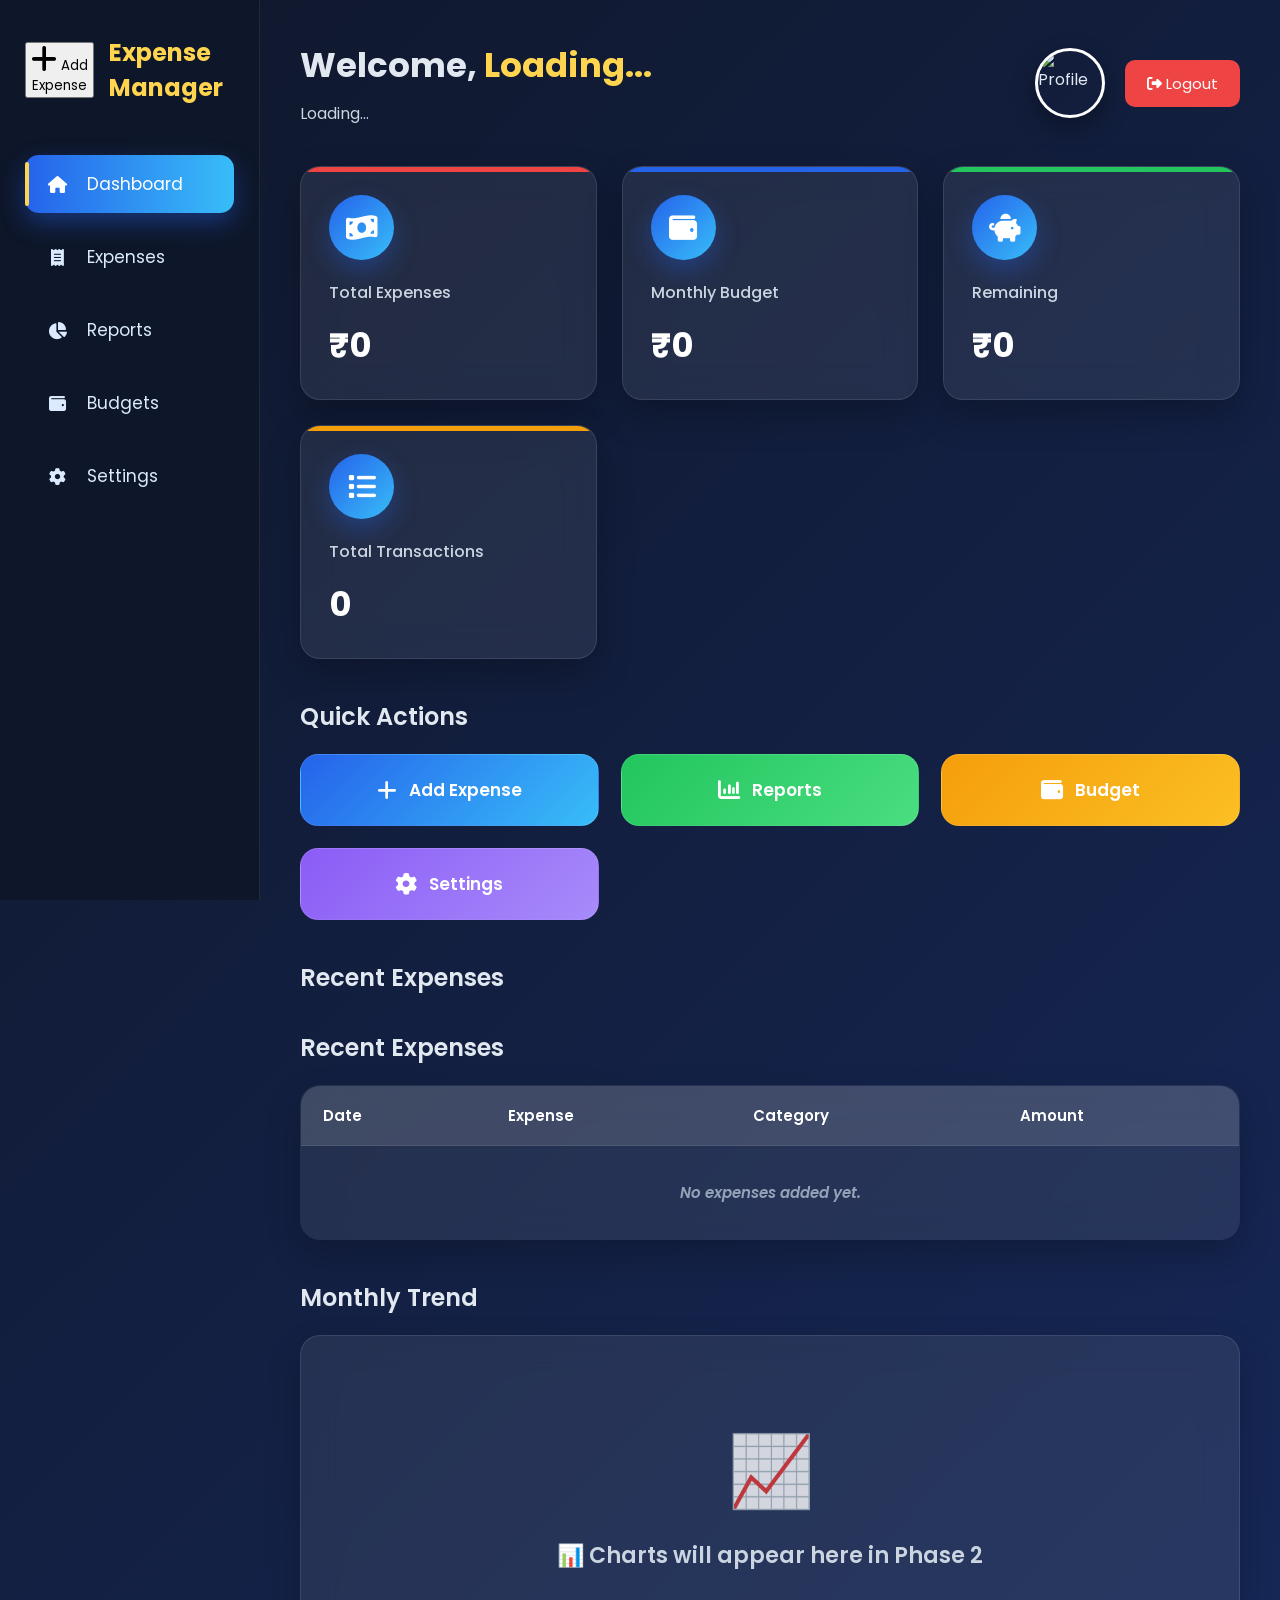
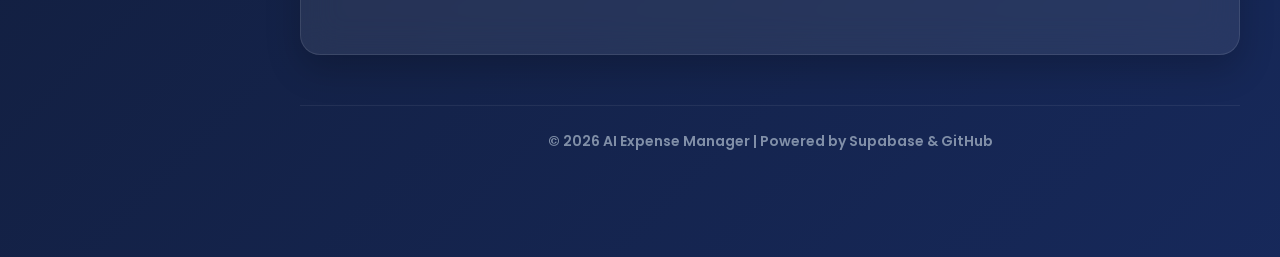
==== dashboard.html @ fc568c73 "Update dashboard.html" ====
<!DOCTYPE html>
<html lang="en">

<head>

    <meta charset="UTF-8">
    <meta name="viewport" content="width=device-width, initial-scale=1.0">

    <title>AI Expense Manager - Dashboard</title>

    <link rel="stylesheet" href="css/dashboard.css">

    <!-- Font Awesome -->
    <link rel="stylesheet"
          href="https://cdnjs.cloudflare.com/ajax/libs/font-awesome/6.6.0/css/all.min.css">

    <!-- Google Font -->
    <link href="https://fonts.googleapis.com/css2?family=Poppins:wght@300;400;500;600;700&display=swap"
          rel="stylesheet">

    <!-- Supabase -->
    <script src="https://cdn.jsdelivr.net/npm/@supabase/supabase-js@2"></script>

</head>

<body>

<!-- =========================
     Sidebar
========================= -->

<div class="sidebar">

    <div class="logo">

        <button onclick="location.href='add-expense.html'">

    <i class="fa-solid fa-plus"></i>

    Add Expense

</button>

        <span>Expense Manager</span>

    </div>

    <ul>

        <li class="active">
            <i class="fa-solid fa-house"></i>
            Dashboard
        </li>

        <li>
            <i class="fa-solid fa-receipt"></i>
            Expenses
        </li>

        <li>
            <i class="fa-solid fa-chart-pie"></i>
            Reports
        </li>

        <li>
            <i class="fa-solid fa-wallet"></i>
            Budgets
        </li>

        <li>
            <i class="fa-solid fa-gear"></i>
            Settings
        </li>

    </ul>

</div>

<!-- =========================
     Main Content
========================= -->

<div class="main">

    <!-- Header -->

    <div class="header">

        <div>

            <h1>

                Welcome,

                <span id="username">

                    Loading...

                </span>

            </h1>

            <p id="email">

                Loading...

            </p>

        </div>

        <div class="profile">

            <img
                id="avatar"
                src="https://via.placeholder.com/70"
                alt="Profile">

            <button id="logout">

                <i class="fa-solid fa-right-from-bracket"></i>

                Logout

            </button>

        </div>

    </div>

    <!-- Dashboard Cards -->

    <div class="cards">

        <div class="card">

            <i class="fa-solid fa-money-bill-wave"></i>

            <h3>Total Expenses</h3>

            <h2 id="totalExpense">

                ₹0

            </h2>

        </div>

        <div class="card">

            <i class="fa-solid fa-wallet"></i>

            <h3>Monthly Budget</h3>

            <h2 id="budget">

                ₹0

            </h2>

        </div>

        <div class="card">

            <i class="fa-solid fa-piggy-bank"></i>

            <h3>Remaining</h3>

            <h2 id="remaining">

                ₹0

            </h2>

        </div>

        <div class="card">

            <i class="fa-solid fa-list"></i>

            <h3>Total Transactions</h3>

            <h2 id="transactions">

                0

            </h2>

        </div>

    </div>

    <!-- Quick Actions -->

    <div class="section">

        <h2>

            Quick Actions

        </h2>

        <div class="quick-actions">

            <button>

                <i class="fa-solid fa-plus"></i>

                Add Expense

            </button>

            <button>

                <i class="fa-solid fa-chart-column"></i>

                Reports

            </button>

            <button>

                <i class="fa-solid fa-wallet"></i>

                Budget

            </button>

            <button>

                <i class="fa-solid fa-gear"></i>

                Settings

            </button>

        </div>

    </div>

    <!-- Recent Expenses -->

    <div class="section">

        <h2>

            Recent Expenses

        <!-- Recent Expenses -->

<div class="section">

    <h2>

        Recent Expenses

    </h2>

    <table>

        <thead>

            <tr>
                <th>Date</th>
                <th>Expense</th>
                <th>Category</th>
                <th>Amount</th>
            </tr>

        </thead>

        <tbody id="expenseTable">

            <tr>

                <td colspan="4">

                    No expenses added yet.

                </td>

            </tr>

        </tbody>

    </table>

</div>
    <!-- Charts -->

    <div class="section">

        <h2>

            Monthly Trend

        </h2>

        <div class="chart-placeholder">

            📊

            Charts will appear here in Phase 2

        </div>

    </div>

    <!-- Footer -->

    <footer>

        © 2026 AI Expense Manager | Powered by Supabase & GitHub

    </footer>

</div>

<!-- Scripts -->

<script src="js/supabase.js"></script>

<script src="js/dashboard.js"></script>

</body>

</html>
---- css/dashboard.css ----
/* ==========================================================
   AI Expense Manager
   Dashboard CSS - Part 1
   Foundation / Layout / Sidebar / Header
========================================================== */

*{
    margin:0;
    padding:0;
    box-sizing:border-box;
}

:root{

    --primary:#2563eb;
    --primary-dark:#1d4ed8;
    --secondary:#38bdf8;

    --success:#22c55e;
    --danger:#ef4444;
    --warning:#f59e0b;

    --dark:#0f172a;
    --dark2:#1e293b;
    --dark3:#334155;

    --glass:rgba(255,255,255,.08);

    --white:#ffffff;
    --text:#e2e8f0;

    --border:rgba(255,255,255,.08);

}

html{

    scroll-behavior:smooth;

}

body{

    font-family:'Poppins',sans-serif;

    background:linear-gradient(
        135deg,
        #0f172a,
        #1e3a8a,
        #2563eb
    );

    background-size:400% 400%;

    animation:bgAnimation 15s ease infinite;

    color:var(--text);

    min-height:100vh;

}

@keyframes bgAnimation{

0%{

background-position:0% 50%;

}

50%{

background-position:100% 50%;

}

100%{

background-position:0% 50%;

}

}

/* ===========================
Sidebar
=========================== */

.sidebar{

    position:fixed;

    left:0;

    top:0;

    width:260px;

    height:100vh;

    background:rgba(15,23,42,.92);

    backdrop-filter:blur(18px);

    border-right:1px solid var(--border);

    padding:35px 25px;

    display:flex;

    flex-direction:column;

    z-index:1000;

}

.logo{

    display:flex;

    align-items:center;

    gap:15px;

    font-size:24px;

    font-weight:700;

    color:#FFD54F;

    margin-bottom:50px;

}

.logo i{

    font-size:30px;

}

.sidebar ul{

    list-style:none;

}

.sidebar li{

    display:flex;

    align-items:center;

    gap:18px;

    padding:16px 20px;

    margin-bottom:15px;

    border-radius:14px;

    cursor:pointer;

    transition:.35s;

    font-size:17px;

    color:#dbeafe;

}

.sidebar li i{

    width:24px;

    text-align:center;

}

.sidebar li:hover{

    background:rgba(255,255,255,.12);

    transform:translateX(6px);

}

.sidebar li.active{

    background:linear-gradient(
        90deg,
        var(--primary),
        var(--secondary)
    );

    color:white;

    box-shadow:0 10px 25px rgba(37,99,235,.4);

}

/* ===========================
Main Area
=========================== */

.main{

    margin-left:260px;

    padding:40px;

    min-height:100vh;

}

/* ===========================
Header
=========================== */

.header{

    display:flex;

    justify-content:space-between;

    align-items:center;

    margin-bottom:40px;

    flex-wrap:wrap;

}

.header h1{

    font-size:34px;

    font-weight:700;

    margin-bottom:10px;

}

.header h1 span{

    color:#FFD54F;

}

.header p{

    color:#cbd5e1;

    font-size:16px;

}

.profile{

    display:flex;

    align-items:center;

    gap:20px;

}

.profile img{

    width:70px;

    height:70px;

    border-radius:50%;

    object-fit:cover;

    border:3px solid white;

    box-shadow:0 10px 25px rgba(0,0,0,.35);

}

#logout{

    border:none;

    background:#ef4444;

    color:white;

    padding:12px 22px;

    border-radius:10px;

    cursor:pointer;

    font-size:15px;

    transition:.3s;

}

#logout:hover{

    background:#dc2626;

    transform:translateY(-2px);

}

/* ===========================
Section Titles
=========================== */

.section{

    margin-top:35px;

}

.section h2{

    margin-bottom:20px;

    font-size:24px;

    font-weight:600;

}

/* ===========================
Glass Panel
=========================== */

.glass{

    background:var(--glass);

    backdrop-filter:blur(18px);

    border:1px solid var(--border);

    border-radius:20px;

}

/* ===========================
Scrollbar
=========================== */

::-webkit-scrollbar{

    width:8px;

}

::-webkit-scrollbar-thumb{

    background:#64748b;

    border-radius:20px;

}

::-webkit-scrollbar-track{

    background:#0f172a;

}

/* ==========================================================
   AI Expense Manager
   Dashboard CSS - Part 2
   Dashboard Cards / Quick Actions
========================================================== */

/* ===========================
Dashboard Cards
=========================== */

.cards{

    display:grid;

    grid-template-columns:repeat(auto-fit,minmax(240px,1fr));

    gap:25px;

    margin-bottom:40px;

}

.card{

    position:relative;

    overflow:hidden;

    background:rgba(255,255,255,.08);

    backdrop-filter:blur(18px);

    border:1px solid rgba(255,255,255,.10);

    border-radius:20px;

    padding:28px;

    transition:.35s;

    cursor:pointer;

    box-shadow:0 15px 35px rgba(0,0,0,.25);

}

.card:hover{

    transform:translateY(-8px);

    box-shadow:0 20px 40px rgba(37,99,235,.35);

}

.card::before{

    content:"";

    position:absolute;

    top:0;

    left:0;

    width:100%;

    height:5px;

    background:linear-gradient(
        90deg,
        #2563eb,
        #38bdf8
    );

}

.card i{

    width:65px;

    height:65px;

    border-radius:50%;

    display:flex;

    justify-content:center;

    align-items:center;

    font-size:28px;

    margin-bottom:20px;

    color:white;

    background:linear-gradient(
        135deg,
        #2563eb,
        #38bdf8
    );

    box-shadow:0 10px 25px rgba(37,99,235,.35);

}

.card h3{

    font-size:16px;

    font-weight:500;

    color:#cbd5e1;

    margin-bottom:15px;

}

.card h2{

    font-size:34px;

    font-weight:700;

    color:white;

}

.card small{

    display:block;

    margin-top:10px;

    color:#94a3b8;

}

/* ===========================
Colored Top Borders
=========================== */

.card:nth-child(1)::before{

    background:#ef4444;

}

.card:nth-child(2)::before{

    background:#2563eb;

}

.card:nth-child(3)::before{

    background:#22c55e;

}

.card:nth-child(4)::before{

    background:#f59e0b;

}

/* ===========================
Quick Actions
=========================== */

.quick-actions{

    display:grid;

    grid-template-columns:repeat(auto-fit,minmax(220px,1fr));

    gap:22px;

}

.quick-actions button{

    border:none;

    outline:none;

    padding:22px;

    border-radius:18px;

    font-size:17px;

    font-weight:600;

    color:white;

    cursor:pointer;

    transition:.35s;

    background:rgba(255,255,255,.08);

    backdrop-filter:blur(16px);

    border:1px solid rgba(255,255,255,.10);

    display:flex;

    justify-content:center;

    align-items:center;

    gap:12px;

}

.quick-actions button:hover{

    transform:translateY(-6px);

    background:#2563eb;

    box-shadow:0 18px 35px rgba(37,99,235,.35);

}

.quick-actions button i{

    font-size:22px;

}

/* ===========================
Action Button Colors
=========================== */

.quick-actions button:nth-child(1){

    background:linear-gradient(
        135deg,
        #2563eb,
        #38bdf8
    );

}

.quick-actions button:nth-child(2){

    background:linear-gradient(
        135deg,
        #22c55e,
        #4ade80
    );

}

.quick-actions button:nth-child(3){

    background:linear-gradient(
        135deg,
        #f59e0b,
        #fbbf24
    );

}

.quick-actions button:nth-child(4){

    background:linear-gradient(
        135deg,
        #8b5cf6,
        #a78bfa
    );

}

.quick-actions button:nth-child(1):hover{

    background:linear-gradient(
        135deg,
        #1d4ed8,
        #2563eb
    );

}

.quick-actions button:nth-child(2):hover{

    background:linear-gradient(
        135deg,
        #16a34a,
        #22c55e
    );

}

.quick-actions button:nth-child(3):hover{

    background:linear-gradient(
        135deg,
        #d97706,
        #f59e0b
    );

}

.quick-actions button:nth-child(4):hover{

    background:linear-gradient(
        135deg,
        #7c3aed,
        #8b5cf6
    );

}

/* ===========================
Card Animation
=========================== */

@keyframes fadeUp{

    from{

        opacity:0;

        transform:translateY(30px);

    }

    to{

        opacity:1;

        transform:translateY(0);

    }

}

.card{

    animation:fadeUp .7s ease;

}

.quick-actions{

    animation:fadeUp .9s ease;

}

/* ==========================================================
   AI Expense Manager
   Dashboard CSS - Part 3
   Recent Expenses Table / Chart Area / Footer
========================================================== */

/* ===========================
Recent Expenses Section
=========================== */

table{

    width:100%;

    border-collapse:collapse;

    background:rgba(255,255,255,.08);

    backdrop-filter:blur(18px);

    border-radius:20px;

    overflow:hidden;

    border:1px solid rgba(255,255,255,.10);

    box-shadow:0 15px 35px rgba(0,0,0,.20);

}

thead{

    background:rgba(255,255,255,.12);

}

thead th{

    text-align:left;

    padding:18px 22px;

    font-size:15px;

    font-weight:600;

    color:#ffffff;

}

tbody td{

    padding:18px 22px;

    border-top:1px solid rgba(255,255,255,.08);

    color:#e2e8f0;

    font-size:15px;

}

tbody tr{

    transition:.3s;

}

tbody tr:hover{

    background:rgba(255,255,255,.06);

}

tbody td[colspan]{

    text-align:center;

    color:#94a3b8;

    padding:35px;

    font-style:italic;

}

/* ===========================
Status Badges
=========================== */

.badge{

    display:inline-block;

    padding:6px 12px;

    border-radius:20px;

    font-size:12px;

    font-weight:600;

}

.badge-food{

    background:rgba(34,197,94,.20);

    color:#4ade80;

}

.badge-travel{

    background:rgba(59,130,246,.20);

    color:#60a5fa;

}

.badge-shopping{

    background:rgba(245,158,11,.20);

    color:#fbbf24;

}

.badge-bills{

    background:rgba(239,68,68,.20);

    color:#f87171;

}

/* ===========================
Chart Placeholder
=========================== */

.chart-placeholder{

    min-height:320px;

    background:rgba(255,255,255,.08);

    backdrop-filter:blur(18px);

    border:1px solid rgba(255,255,255,.10);

    border-radius:20px;

    display:flex;

    flex-direction:column;

    justify-content:center;

    align-items:center;

    gap:15px;

    font-size:22px;

    color:#cbd5e1;

    box-shadow:0 15px 35px rgba(0,0,0,.20);

    transition:.35s;

}

.chart-placeholder:hover{

    transform:translateY(-4px);

}

.chart-placeholder::before{

    content:"📈";

    font-size:70px;

    opacity:.8;

}

/* ===========================
Future Chart Container
=========================== */

.chart-container{

    width:100%;

    min-height:350px;

    background:rgba(255,255,255,.08);

    border-radius:20px;

    padding:25px;

    border:1px solid rgba(255,255,255,.10);

}

/* ===========================
Section Card Wrapper
=========================== */

.section-card{

    background:rgba(255,255,255,.08);

    backdrop-filter:blur(18px);

    border:1px solid rgba(255,255,255,.10);

    border-radius:20px;

    padding:25px;

    margin-top:20px;

}

/* ===========================
Expense Summary Bar
=========================== */

.summary-bar{

    display:flex;

    gap:20px;

    flex-wrap:wrap;

    margin-top:20px;

}

.summary-item{

    flex:1;

    min-width:220px;

    background:rgba(255,255,255,.08);

    border-radius:18px;

    padding:20px;

    border:1px solid rgba(255,255,255,.10);

}

.summary-item h4{

    color:#cbd5e1;

    margin-bottom:10px;

    font-weight:500;

}

.summary-item h3{

    font-size:28px;

    color:#ffffff;

}

/* ===========================
Footer
=========================== */

footer{

    margin-top:50px;

    padding:25px;

    text-align:center;

    color:#94a3b8;

    font-size:14px;

    border-top:1px solid rgba(255,255,255,.08);

}

/* ===========================
Fade Animation
=========================== */

@keyframes fadeIn{

    from{

        opacity:0;

    }

    to{

        opacity:1;

    }

}

.section{

    animation:fadeIn .8s ease;

}

/* ===========================
Hover Glow Effects
=========================== */

table:hover{

    box-shadow:0 20px 40px rgba(37,99,235,.15);

}

.chart-placeholder:hover{

    box-shadow:0 20px 40px rgba(37,99,235,.15);

}

/* ==========================================================
   AI Expense Manager
   Dashboard CSS - Part 4
   Responsive Design / Animations / Final Polish
========================================================== */

/* ===========================
Smooth Transitions
=========================== */

*{

    transition:background .25s,
               color .25s,
               border .25s,
               box-shadow .25s,
               transform .25s;

}

/* ===========================
Selection
=========================== */

::selection{

    background:#2563eb;

    color:#ffffff;

}

/* ===========================
Links
=========================== */

a{

    color:inherit;

    text-decoration:none;

}

/* ===========================
Buttons
=========================== */

button{

    font-family:'Poppins',sans-serif;

}

button:active{

    transform:scale(.97);

}

/* ===========================
Card Hover Glow
=========================== */

.card:hover{

    border-color:rgba(56,189,248,.45);

}

.quick-actions button:hover{

    border-color:rgba(255,255,255,.25);

}

/* ===========================
Table Hover
=========================== */

tbody tr:hover td{

    color:#ffffff;

}

/* ===========================
Sidebar Active Animation
=========================== */

.sidebar li{

    position:relative;

}

.sidebar li::before{

    content:"";

    position:absolute;

    left:0;

    top:12%;

    width:4px;

    height:76%;

    border-radius:10px;

    background:transparent;

    transition:.3s;

}

.sidebar li.active::before{

    background:#FFD54F;

}

/* ===========================
Header
=========================== */

.header{

    gap:25px;

}

/* ===========================
Profile Image Animation
=========================== */

.profile img{

    transition:.35s;

}

.profile img:hover{

    transform:rotate(5deg) scale(1.08);

}

/* ===========================
Section Spacing
=========================== */

.section{

    margin-bottom:40px;

}

/* ===========================
Responsive - Tablet
=========================== */

@media(max-width:1100px){

.main{

    margin-left:220px;

    padding:30px;

}

.sidebar{

    width:220px;

}

.logo span{

    font-size:20px;

}

.cards{

    grid-template-columns:repeat(2,1fr);

}

.quick-actions{

    grid-template-columns:repeat(2,1fr);

}

}

/* ===========================
Responsive - Mobile
=========================== */

@media(max-width:768px){

.sidebar{

    position:relative;

    width:100%;

    height:auto;

    border-right:none;

    border-bottom:1px solid rgba(255,255,255,.10);

    padding:20px;

}

.sidebar ul{

    display:flex;

    flex-wrap:wrap;

    gap:10px;

}

.sidebar li{

    margin-bottom:0;

    flex:1;

    justify-content:center;

    min-width:120px;

}

.main{

    margin-left:0;

    padding:20px;

}

.header{

    flex-direction:column;

    align-items:flex-start;

}

.profile{

    width:100%;

    justify-content:space-between;

}

.cards{

    grid-template-columns:1fr;

}

.quick-actions{

    grid-template-columns:1fr;

}

table{

    display:block;

    overflow-x:auto;

    white-space:nowrap;

}

.chart-placeholder{

    min-height:220px;

}

}

/* ===========================
Responsive - Small Mobile
=========================== */

@media(max-width:480px){

.header h1{

    font-size:26px;

}

.logo{

    font-size:20px;

}

.logo span{

    font-size:18px;

}

.profile img{

    width:55px;

    height:55px;

}

#logout{

    padding:10px 18px;

    font-size:14px;

}

.card h2{

    font-size:28px;

}

.card{

    padding:22px;

}

.quick-actions button{

    padding:18px;

    font-size:15px;

}

.section h2{

    font-size:20px;

}

}

/* ===========================
Floating Animation
=========================== */

@keyframes floating{

0%{

transform:translateY(0px);

}

50%{

transform:translateY(-6px);

}

100%{

transform:translateY(0px);

}

}

.card:nth-child(1){

    animation:floating 5s ease-in-out infinite;

}

.card:nth-child(2){

    animation:floating 6s ease-in-out infinite;

}

.card:nth-child(3){

    animation:floating 7s ease-in-out infinite;

}

.card:nth-child(4){

    animation:floating 8s ease-in-out infinite;

}

/* ===========================
Scrollbar
=========================== */

::-webkit-scrollbar{

    width:10px;

    height:10px;

}

::-webkit-scrollbar-thumb{

    background:#3b82f6;

    border-radius:10px;

}

::-webkit-scrollbar-thumb:hover{

    background:#2563eb;

}

::-webkit-scrollbar-track{

    background:#0f172a;

}

/* ===========================
Footer Glow
=========================== */

footer{

    opacity:.85;

}

footer:hover{

    opacity:1;

}



/* ===========================
End of File
=========================== */
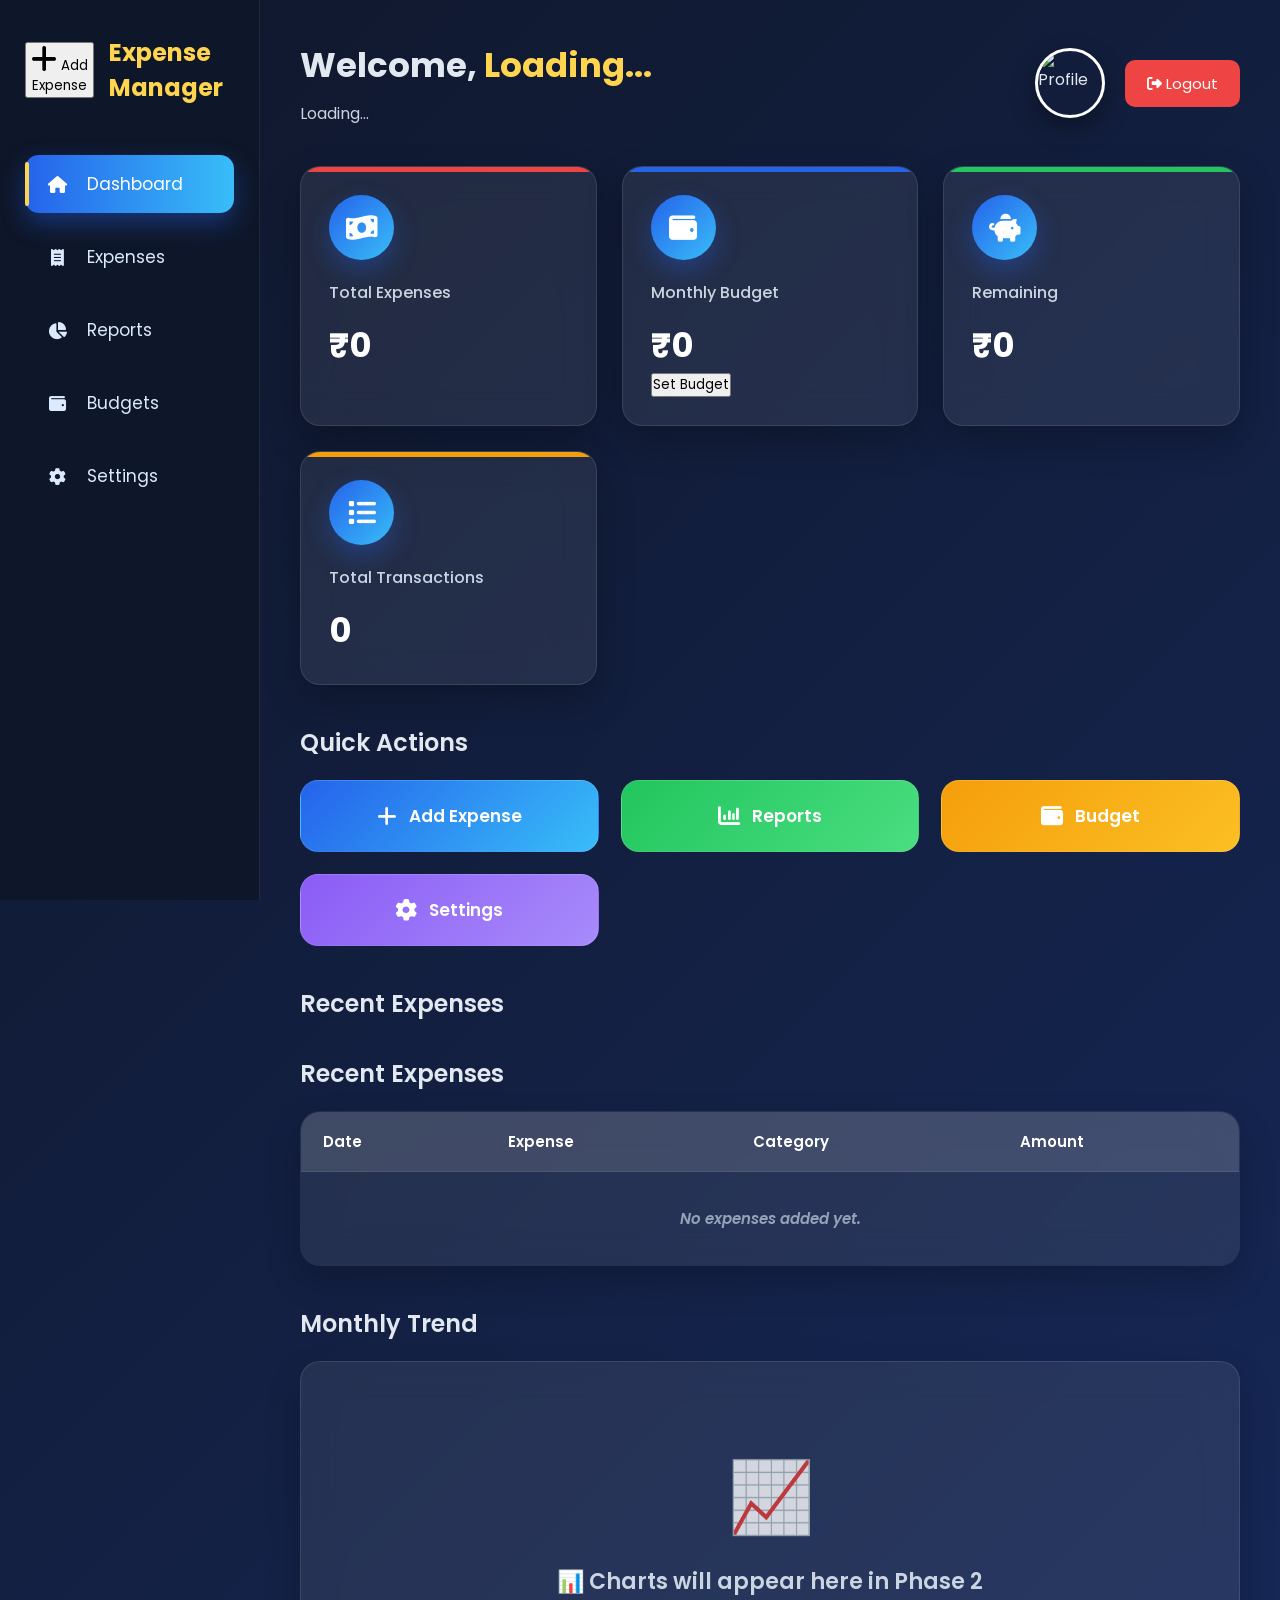
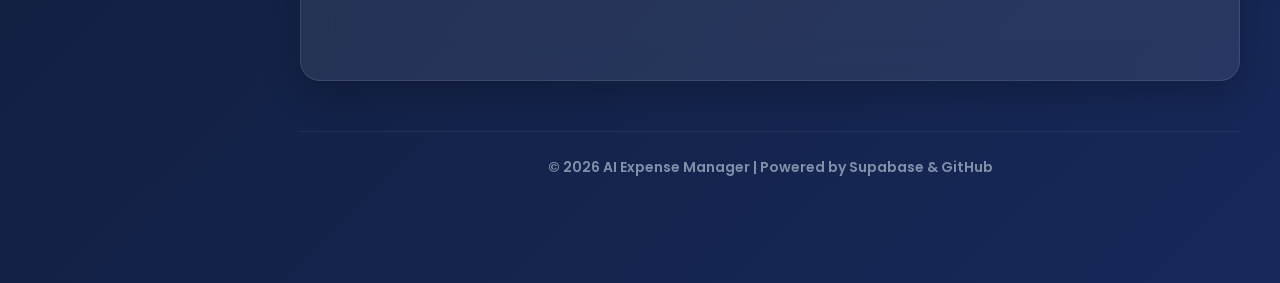
==== commit fd794f0b: "Update dashboard.html" ====
--- a/dashboard.html
+++ b/dashboard.html
@@ -156,6 +156,12 @@
                 ₹0
 
             </h2>
+
+            <button id="setBudget">
+
+        Set Budget
+
+    </button>
 
         </div>
 
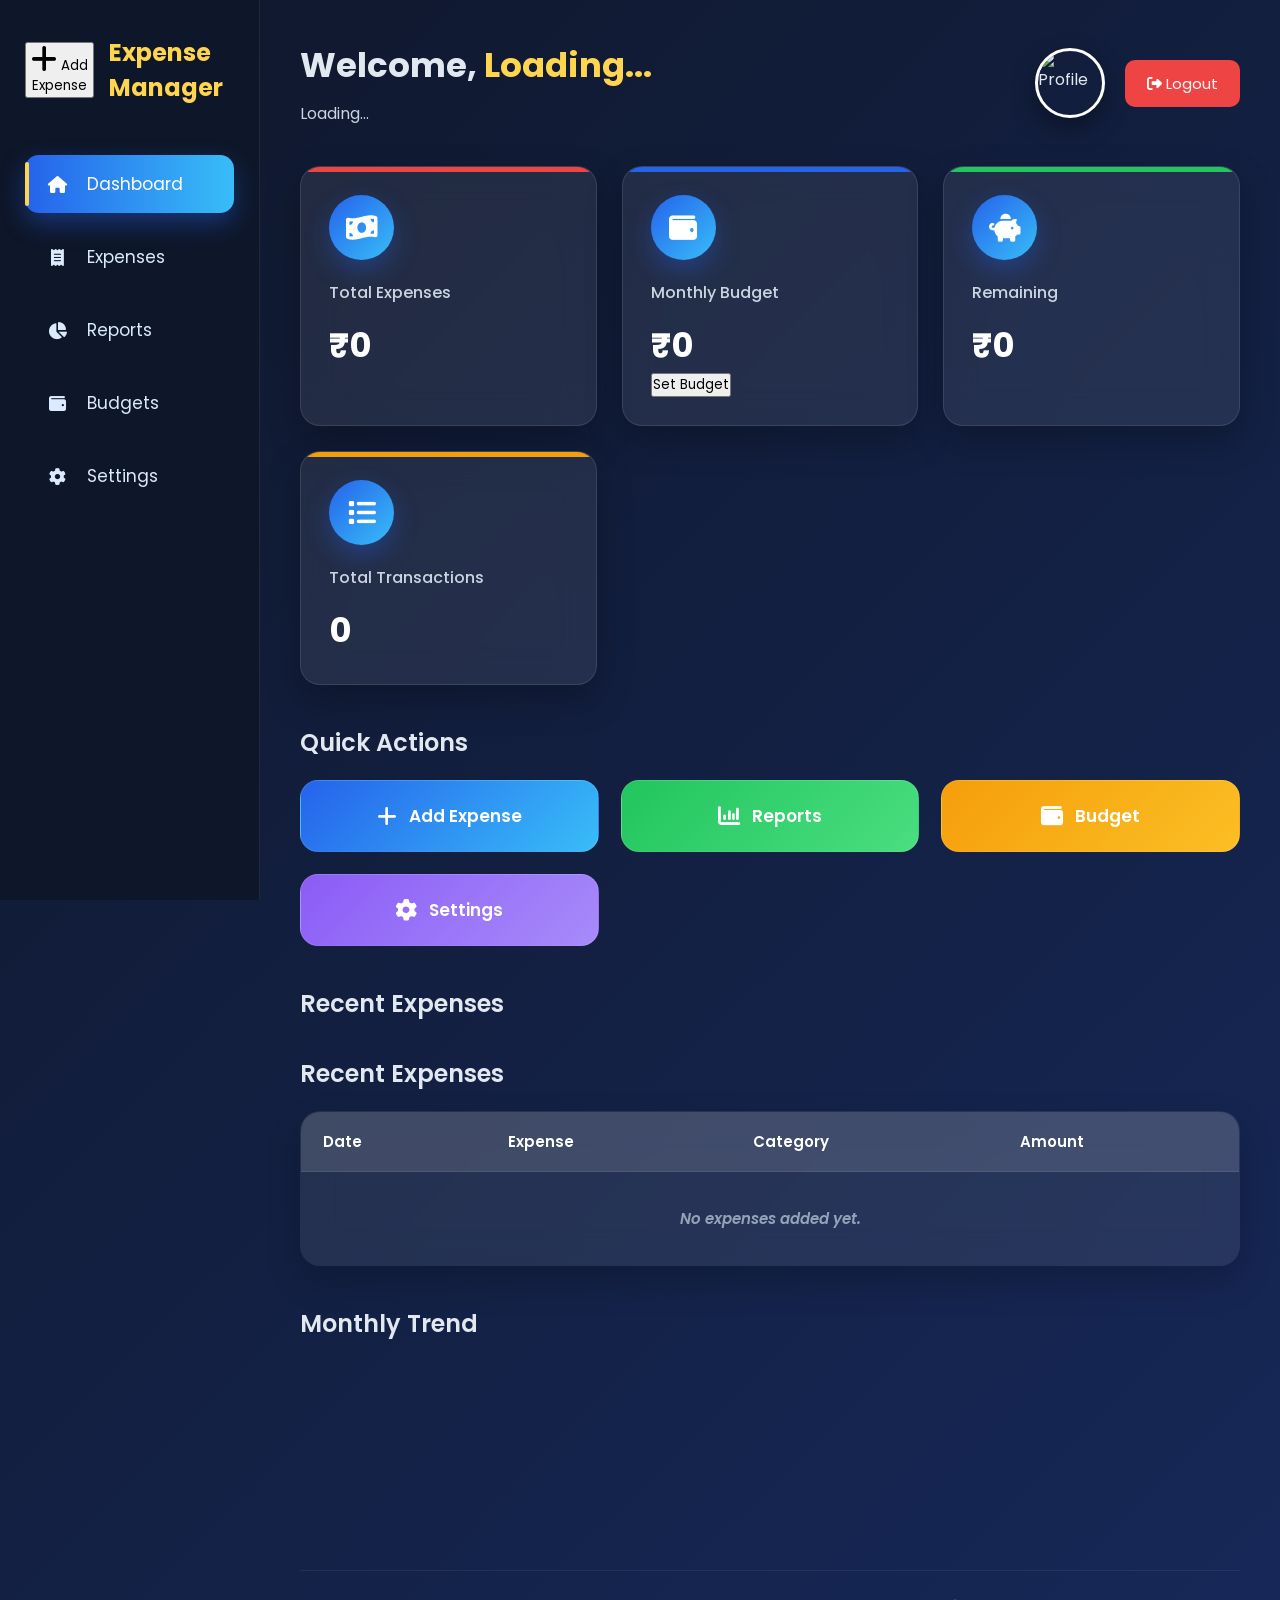
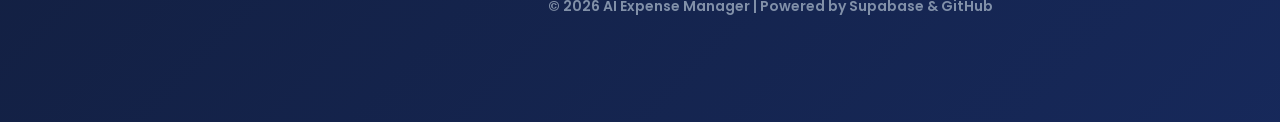
==== commit c2088d2e: "Update dashboard.html" ====
--- a/dashboard.html
+++ b/dashboard.html
@@ -301,13 +301,7 @@
 
         </h2>
 
-        <div class="chart-placeholder">
-
-            📊
-
-            Charts will appear here in Phase 2
-
-        </div>
+        <canvas id="expenseChart"></canvas>
 
     </div>
 
@@ -322,7 +316,7 @@
 </div>
 
 <!-- Scripts -->
-
+<script src="https://cdn.jsdelivr.net/npm/chart.js"></script>
 <script src="js/supabase.js"></script>
 
 <script src="js/dashboard.js"></script>
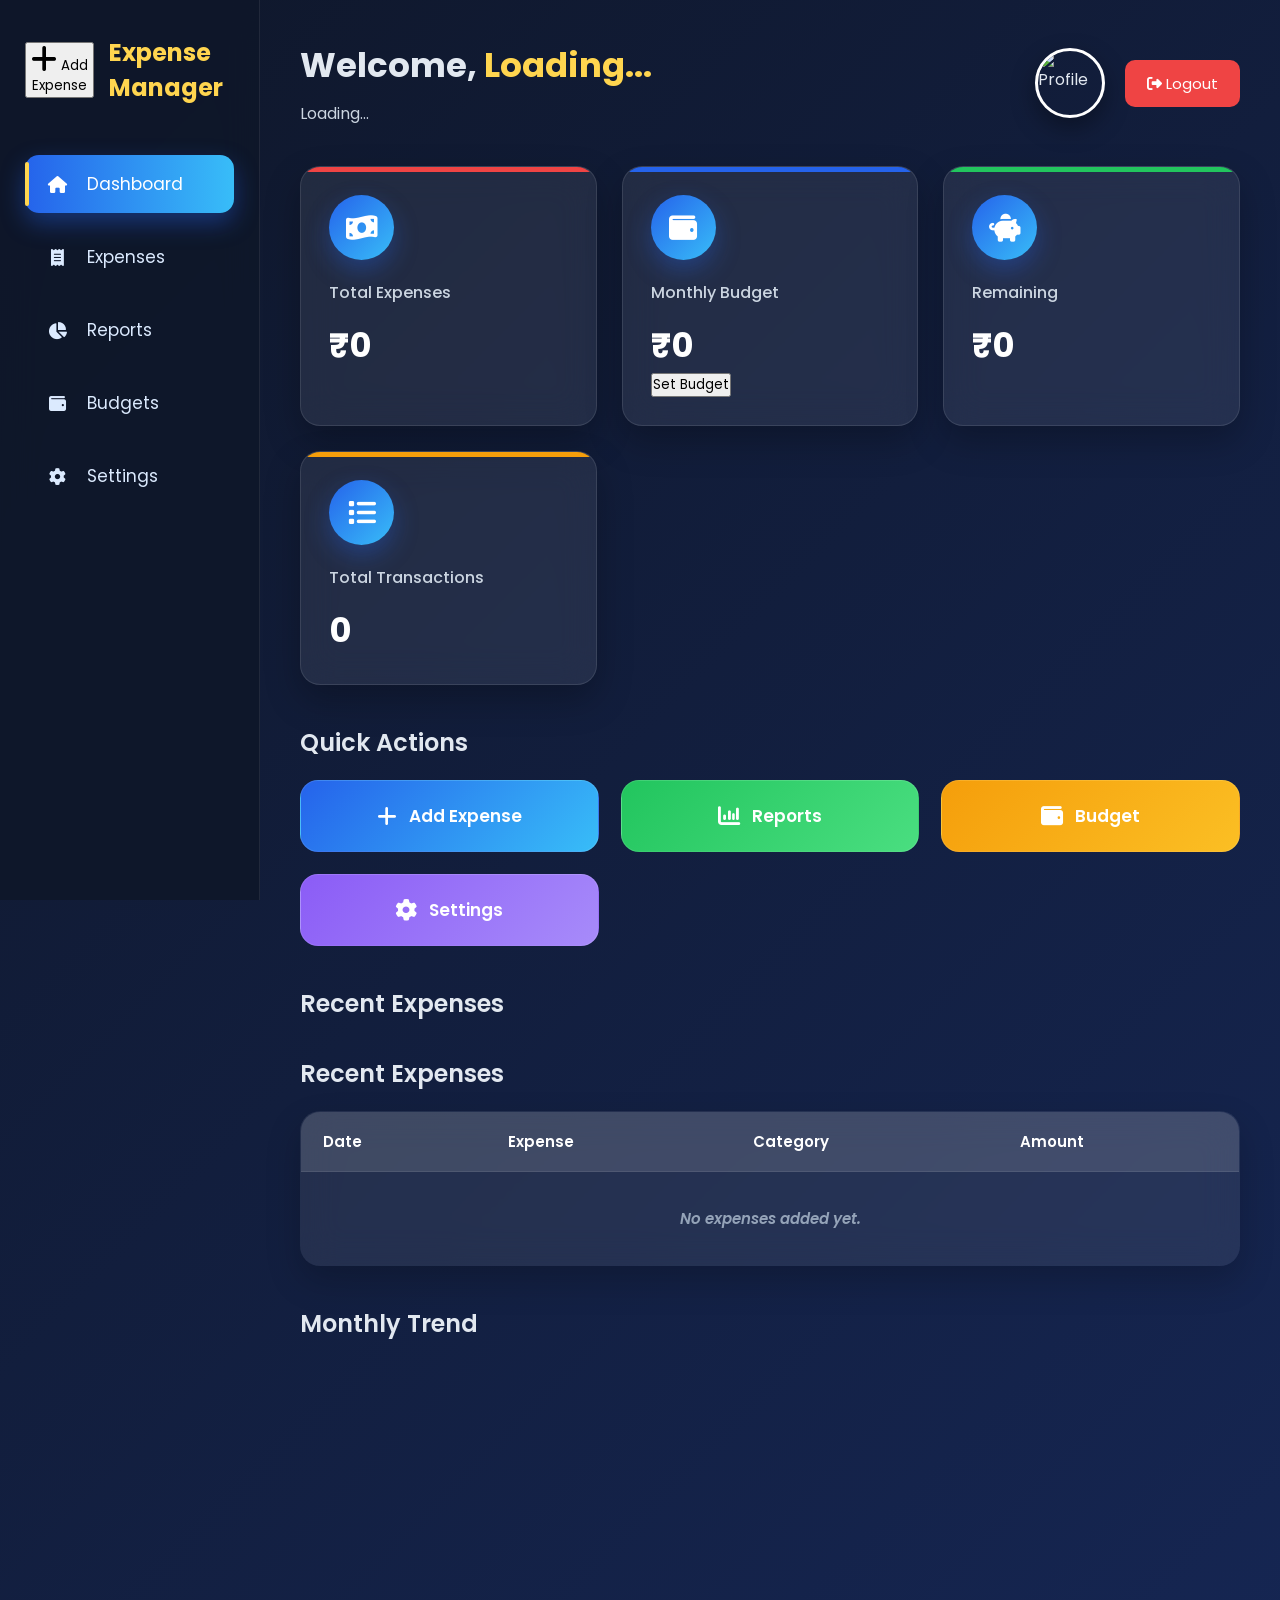
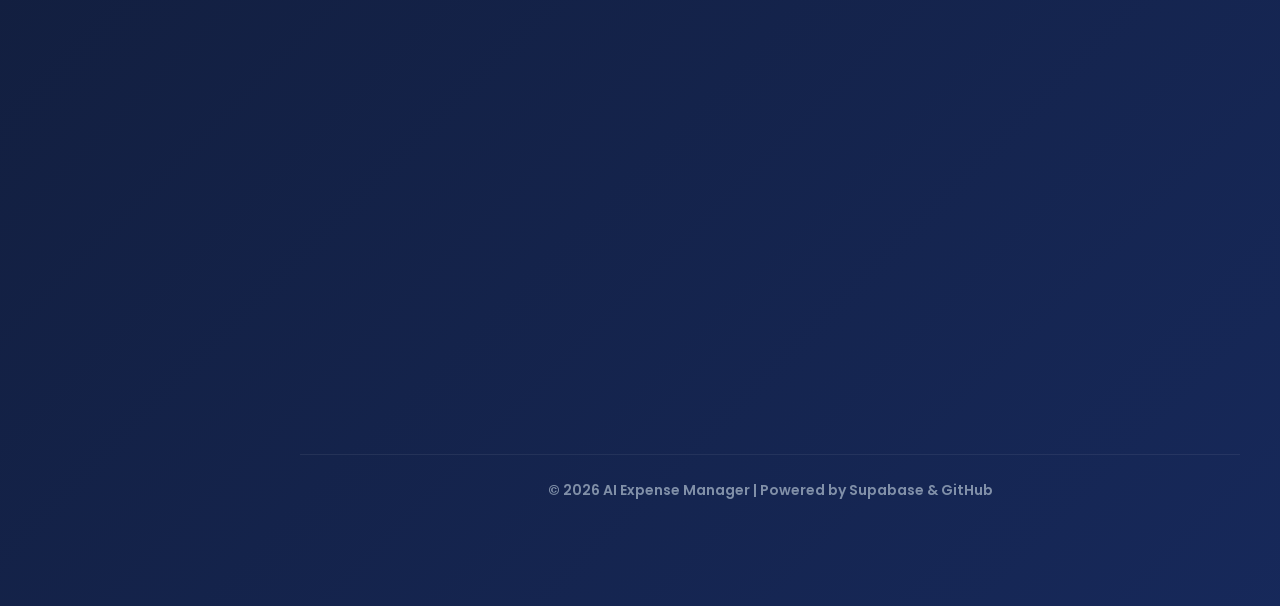
==== commit ed939d44: "Update dashboard.html" ====
--- a/dashboard.html
+++ b/dashboard.html
@@ -303,6 +303,10 @@
 
         <canvas id="expenseChart"></canvas>
 
+        <br><br>
+
+        <canvas id="categoryChart"></canvas>
+
     </div>
 
     <!-- Footer -->
--- a/css/dashboard.css
+++ b/css/dashboard.css
@@ -1524,7 +1524,15 @@
 
 }
 
-
+#expenseChart{
+
+    width:100%;
+
+    max-height:420px;
+
+    margin-top:20px;
+
+}
 
 /* ===========================
 End of File
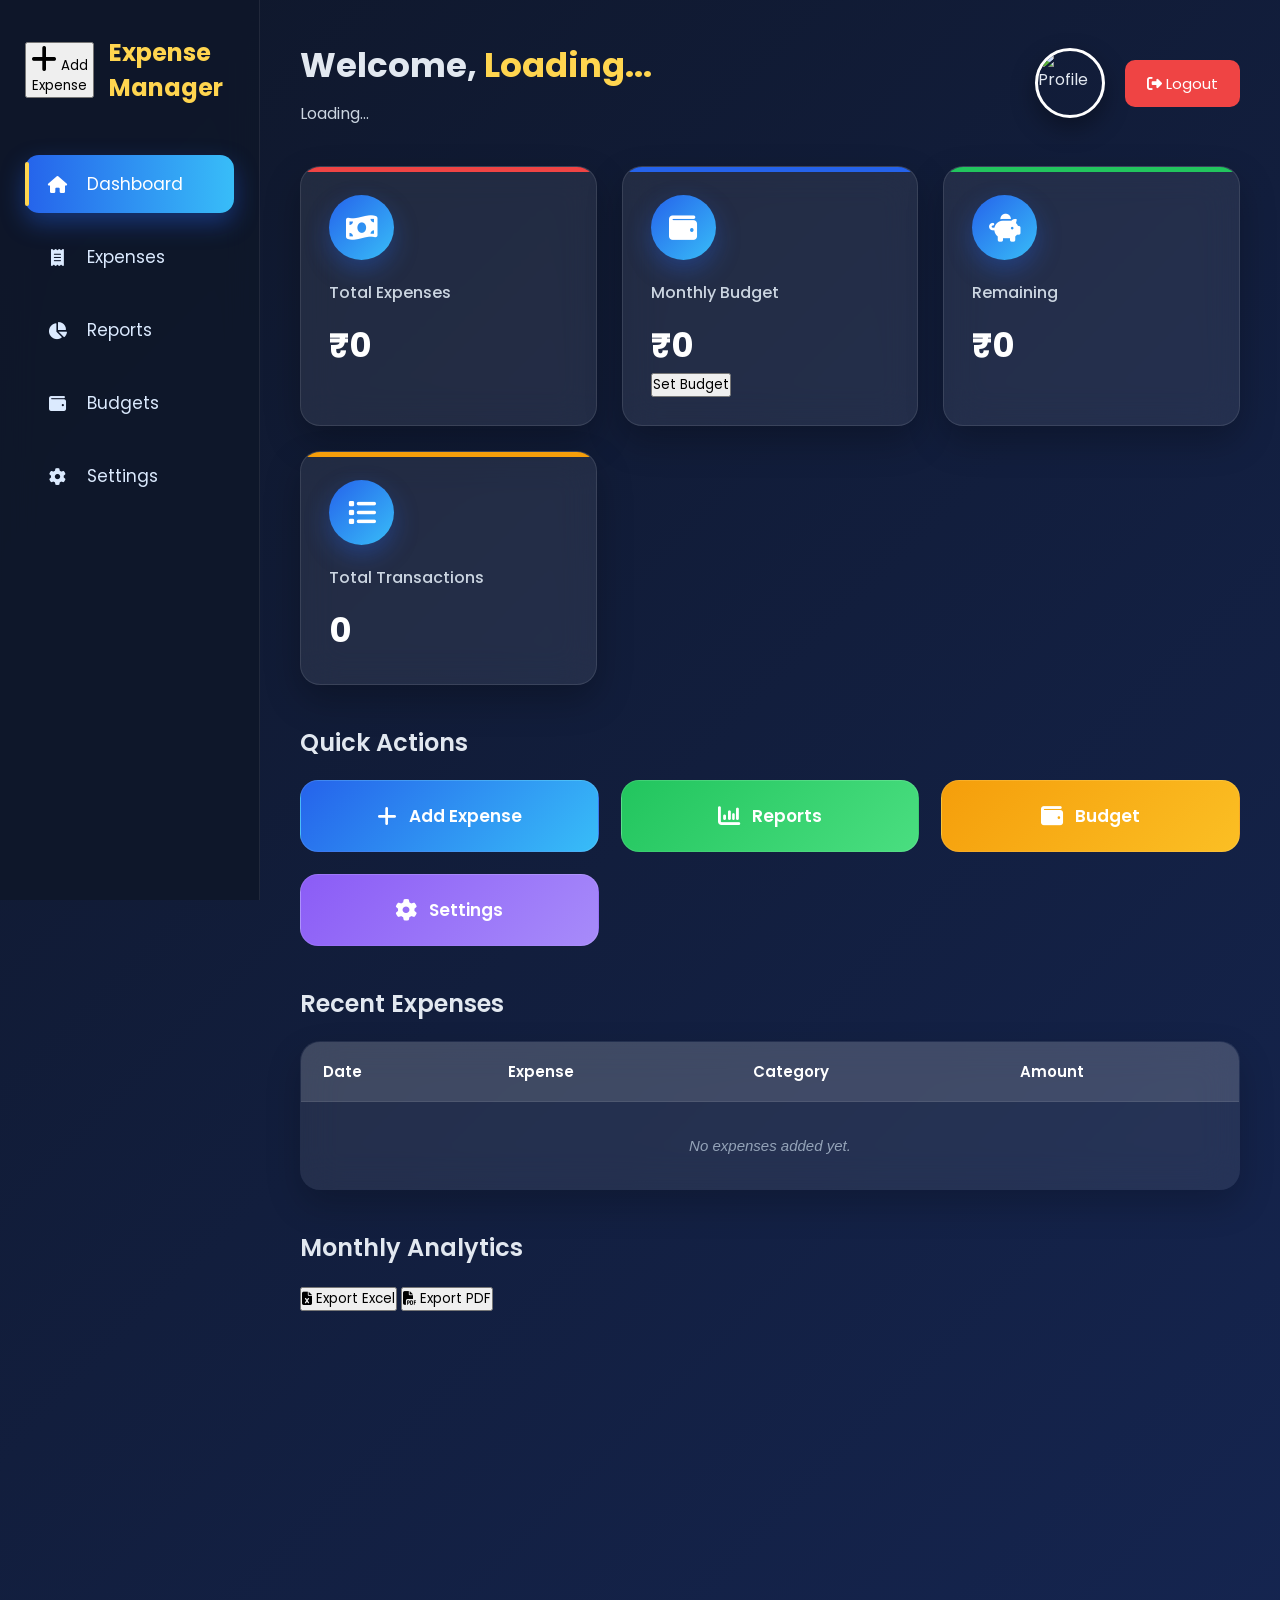
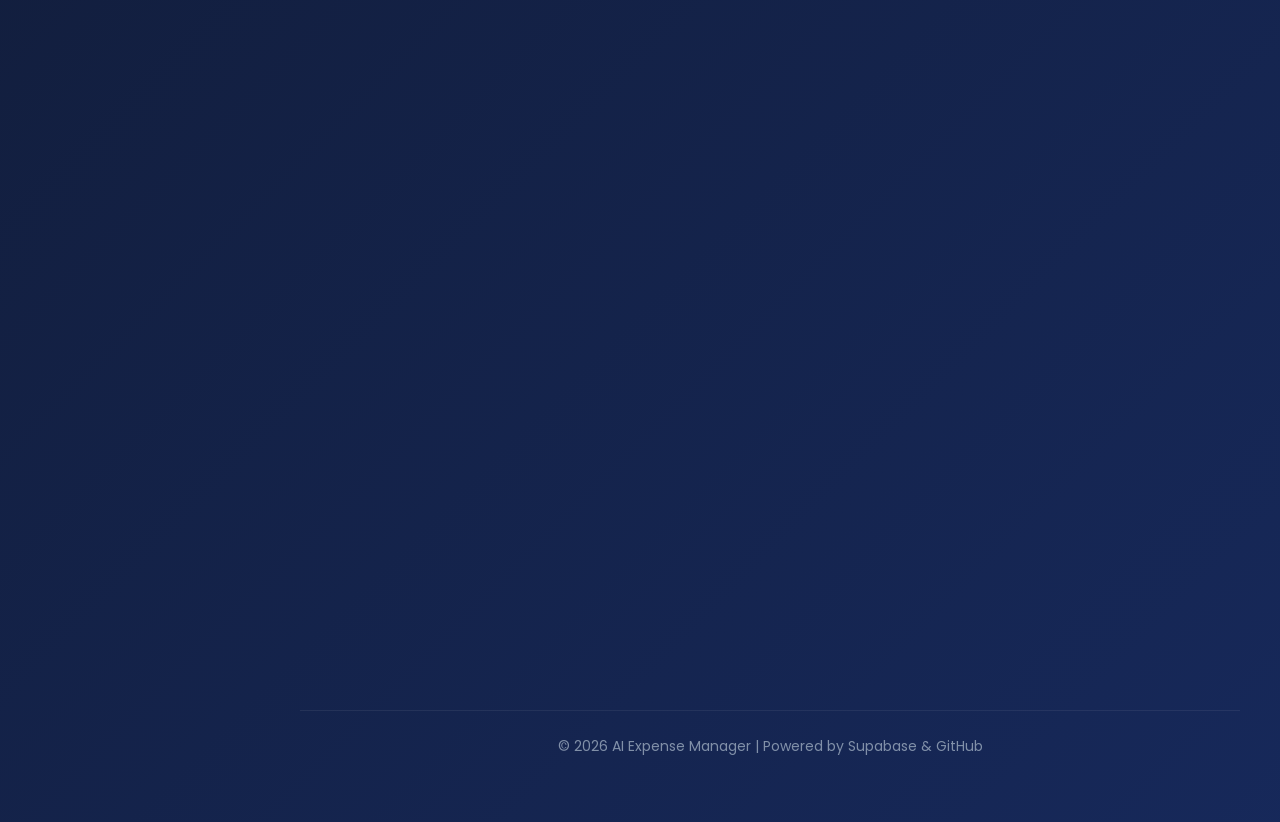
==== commit f0efdd8c: "Update dashboard.html" ====
--- a/dashboard.html
+++ b/dashboard.html
@@ -12,11 +12,11 @@
 
     <!-- Font Awesome -->
     <link rel="stylesheet"
-          href="https://cdnjs.cloudflare.com/ajax/libs/font-awesome/6.6.0/css/all.min.css">
+        href="https://cdnjs.cloudflare.com/ajax/libs/font-awesome/6.6.0/css/all.min.css">
 
     <!-- Google Font -->
     <link href="https://fonts.googleapis.com/css2?family=Poppins:wght@300;400;500;600;700&display=swap"
-          rel="stylesheet">
+        rel="stylesheet">
 
     <!-- Supabase -->
     <script src="https://cdn.jsdelivr.net/npm/@supabase/supabase-js@2"></script>
@@ -25,9 +25,7 @@
 
 <body>
 
-<!-- =========================
-     Sidebar
-========================= -->
+<!-- Sidebar -->
 
 <div class="sidebar">
 
@@ -35,11 +33,11 @@
 
         <button onclick="location.href='add-expense.html'">
 
-    <i class="fa-solid fa-plus"></i>
-
-    Add Expense
-
-</button>
+            <i class="fa-solid fa-plus"></i>
+
+            Add Expense
+
+        </button>
 
         <span>Expense Manager</span>
 
@@ -76,9 +74,7 @@
 
 </div>
 
-<!-- =========================
-     Main Content
-========================= -->
+<!-- Main -->
 
 <div class="main">
 
@@ -92,28 +88,19 @@
 
                 Welcome,
 
-                <span id="username">
-
-                    Loading...
-
-                </span>
+                <span id="username">Loading...</span>
 
             </h1>
 
-            <p id="email">
-
-                Loading...
-
-            </p>
+            <p id="email">Loading...</p>
 
         </div>
 
         <div class="profile">
 
-            <img
-                id="avatar"
-                src="https://via.placeholder.com/70"
-                alt="Profile">
+            <img id="avatar"
+                 src="https://via.placeholder.com/70"
+                 alt="Profile">
 
             <button id="logout">
 
@@ -137,11 +124,7 @@
 
             <h3>Total Expenses</h3>
 
-            <h2 id="totalExpense">
-
-                ₹0
-
-            </h2>
+            <h2 id="totalExpense">₹0</h2>
 
         </div>
 
@@ -151,17 +134,13 @@
 
             <h3>Monthly Budget</h3>
 
-            <h2 id="budget">
-
-                ₹0
-
-            </h2>
+            <h2 id="budget">₹0</h2>
 
             <button id="setBudget">
 
-        Set Budget
-
-    </button>
+                Set Budget
+
+            </button>
 
         </div>
 
@@ -171,11 +150,7 @@
 
             <h3>Remaining</h3>
 
-            <h2 id="remaining">
-
-                ₹0
-
-            </h2>
+            <h2 id="remaining">₹0</h2>
 
         </div>
 
@@ -185,11 +160,7 @@
 
             <h3>Total Transactions</h3>
 
-            <h2 id="transactions">
-
-                0
-
-            </h2>
+            <h2 id="transactions">0</h2>
 
         </div>
 
@@ -199,11 +170,7 @@
 
     <div class="section">
 
-        <h2>
-
-            Quick Actions
-
-        </h2>
+        <h2>Quick Actions</h2>
 
         <div class="quick-actions">
 
@@ -247,80 +214,104 @@
 
     <div class="section">
 
-        <h2>
-
-            Recent Expenses
-
-        <!-- Recent Expenses -->
-
-<div class="section">
-
-    <h2>
-
-        Recent Expenses
-
-    </h2>
-
-    <table>
-
-        <thead>
-
-            <tr>
-                <th>Date</th>
-                <th>Expense</th>
-                <th>Category</th>
-                <th>Amount</th>
-            </tr>
-
-        </thead>
-
-        <tbody id="expenseTable">
-
-            <tr>
-
-                <td colspan="4">
-
-                    No expenses added yet.
-
-                </td>
-
-            </tr>
-
-        </tbody>
-
-    </table>
+        <h2>Recent Expenses</h2>
+
+        <table>
+
+            <thead>
+
+                <tr>
+
+                    <th>Date</th>
+
+                    <th>Expense</th>
+
+                    <th>Category</th>
+
+                    <th>Amount</th>
+
+                </tr>
+
+            </thead>
+
+            <tbody id="expenseTable">
+
+                <tr>
+
+                    <td colspan="4">
+
+                        No expenses added yet.
+
+                    </td>
+
+                </tr>
+
+            </tbody>
+
+        </table>
+
+    </div>
+
+    <!-- Charts -->
+
+    <div class="section">
+
+        <div class="export-header">
+
+            <h2>Monthly Analytics</h2>
+
+            <div class="export-buttons">
+
+                <button id="exportExcel">
+
+                    <i class="fa-solid fa-file-excel"></i>
+
+                    Export Excel
+
+                </button>
+
+                <button id="exportPDF">
+
+                    <i class="fa-solid fa-file-pdf"></i>
+
+                    Export PDF
+
+                </button>
+
+            </div>
+
+        </div>
+
+        <canvas id="expenseChart"></canvas>
+
+        <br><br>
+
+        <canvas id="categoryChart"></canvas>
+
+    </div>
+
+    <!-- Footer -->
+
+    <footer>
+
+        © 2026 AI Expense Manager | Powered by Supabase & GitHub
+
+    </footer>
 
 </div>
-    <!-- Charts -->
-
-    <div class="section">
-
-        <h2>
-
-            Monthly Trend
-
-        </h2>
-
-        <canvas id="expenseChart"></canvas>
-
-        <br><br>
-
-        <canvas id="categoryChart"></canvas>
-
-    </div>
-
-    <!-- Footer -->
-
-    <footer>
-
-        © 2026 AI Expense Manager | Powered by Supabase & GitHub
-
-    </footer>
-
-</div>
-
-<!-- Scripts -->
+
+<!-- Libraries -->
+
 <script src="https://cdn.jsdelivr.net/npm/chart.js"></script>
+
+<script src="https://cdnjs.cloudflare.com/ajax/libs/xlsx/0.18.5/xlsx.full.min.js"></script>
+
+<script src="https://cdnjs.cloudflare.com/ajax/libs/html2canvas/1.4.1/html2canvas.min.js"></script>
+
+<script src="https://cdnjs.cloudflare.com/ajax/libs/jspdf/2.5.1/jspdf.umd.min.js"></script>
+
+<script src="https://cdnjs.cloudflare.com/ajax/libs/jspdf-autotable/3.8.2/jspdf.plugin.autotable.min.js"></script>
+
 <script src="js/supabase.js"></script>
 
 <script src="js/dashboard.js"></script>
--- a/css/dashboard.css
+++ b/css/dashboard.css
@@ -1534,6 +1534,16 @@
 
 }
 
+#categoryChart{
+
+    width:100%;
+
+    max-height:420px;
+
+    margin-top:50px;
+
+}
+
 /* ===========================
 End of File
 =========================== */
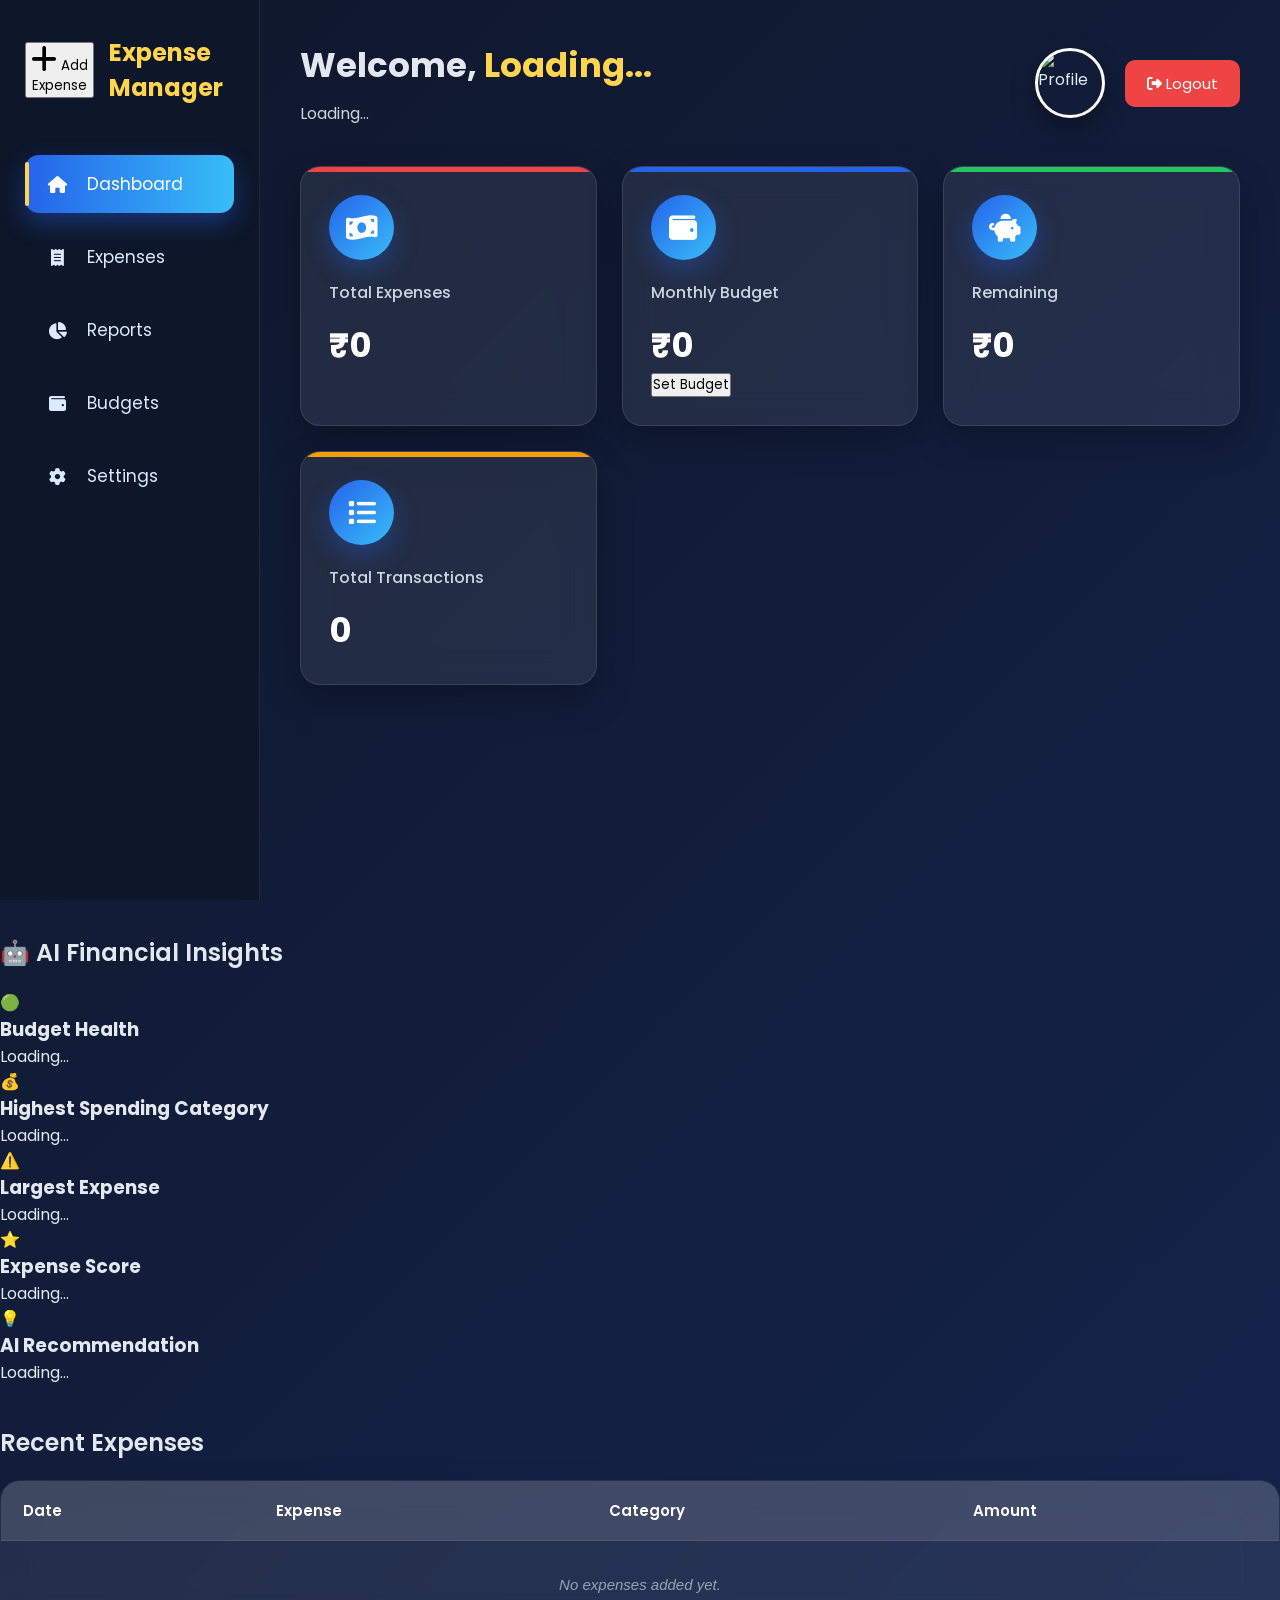
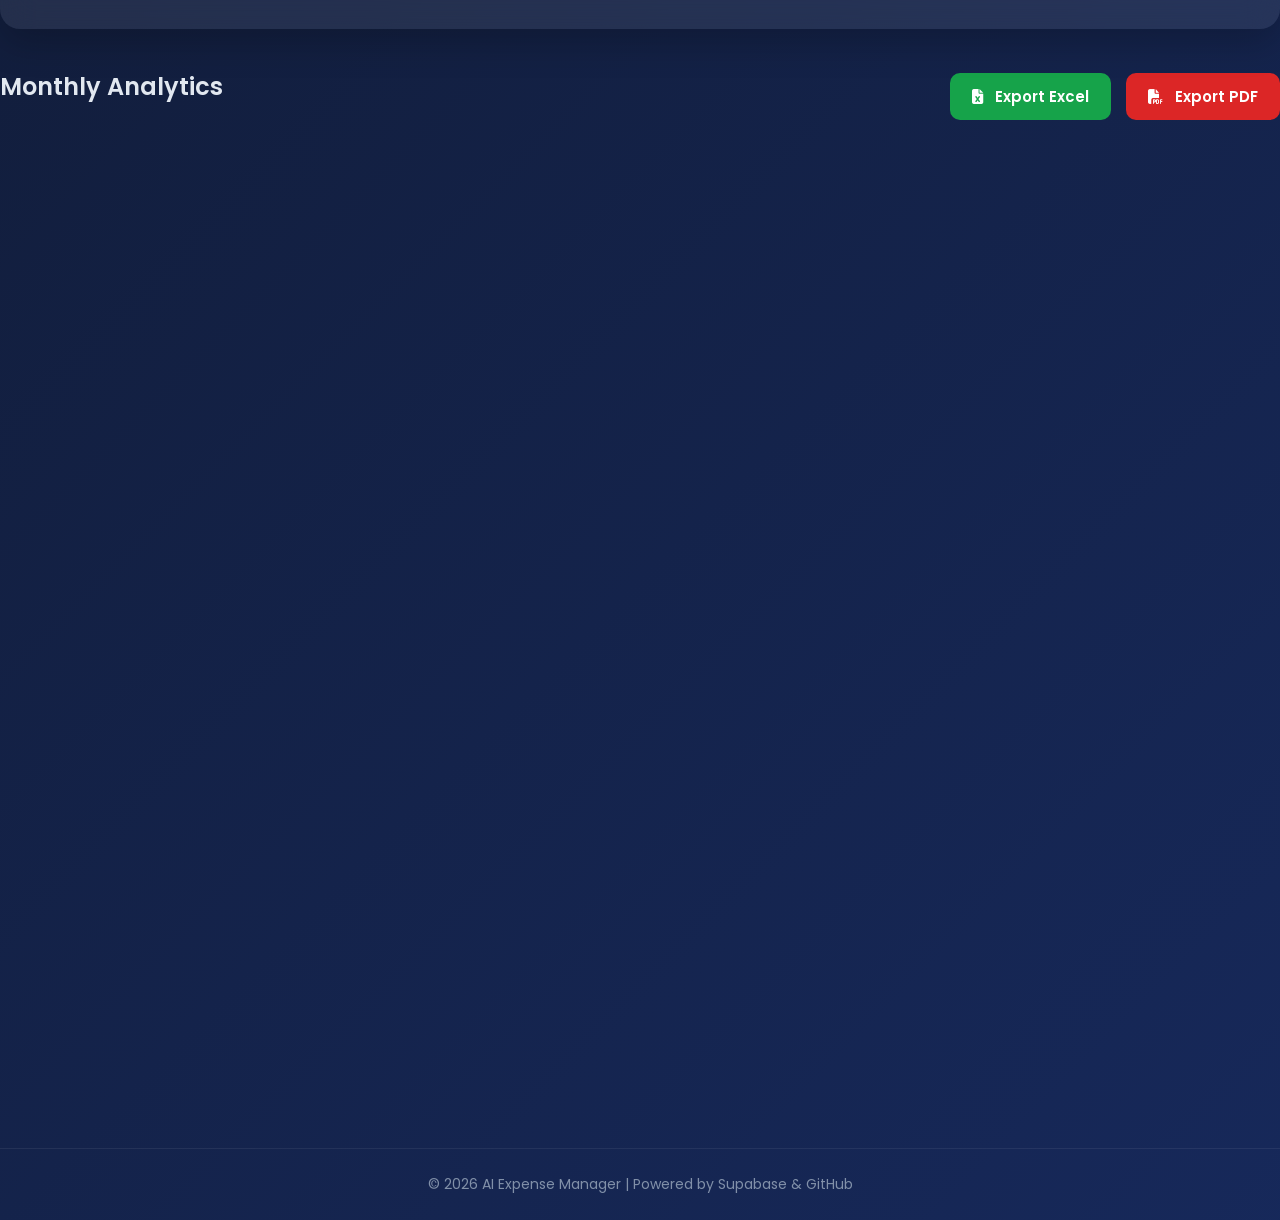
==== commit 0730437a: "Update dashboard.html" ====
--- a/dashboard.html
+++ b/dashboard.html
@@ -168,94 +168,162 @@
 
     <!-- Quick Actions -->
 
+    </div>
+
+<!-- =========================
+     AI Insights
+========================= -->
+
+<div class="section">
+
+    <h2>
+
+        🤖 AI Financial Insights
+
+    </h2>
+
+    <div class="ai-card">
+
+        <div class="ai-item">
+
+            <span class="ai-icon">🟢</span>
+
+            <div>
+
+                <h3>Budget Health</h3>
+
+                <p id="aiBudgetHealth">
+
+                    Loading...
+
+                </p>
+
+            </div>
+
+        </div>
+
+        <div class="ai-item">
+
+            <span class="ai-icon">💰</span>
+
+            <div>
+
+                <h3>Highest Spending Category</h3>
+
+                <p id="aiCategory">
+
+                    Loading...
+
+                </p>
+
+            </div>
+
+        </div>
+
+        <div class="ai-item">
+
+            <span class="ai-icon">⚠️</span>
+
+            <div>
+
+                <h3>Largest Expense</h3>
+
+                <p id="aiLargestExpense">
+
+                    Loading...
+
+                </p>
+
+            </div>
+
+        </div>
+
+        <div class="ai-item">
+
+            <span class="ai-icon">⭐</span>
+
+            <div>
+
+                <h3>Expense Score</h3>
+
+                <p id="aiScore">
+
+                    Loading...
+
+                </p>
+
+            </div>
+
+        </div>
+
+        <div class="ai-item">
+
+            <span class="ai-icon">💡</span>
+
+            <div>
+
+                <h3>AI Recommendation</h3>
+
+                <p id="aiRecommendation">
+
+                    Loading...
+
+                </p>
+
+            </div>
+
+        </div>
+
+    </div>
+
+</div>
+
+<!-- Quick Actions -->    <!-- Recent Expenses -->
+
     <div class="section">
 
-        <h2>Quick Actions</h2>
-
-        <div class="quick-actions">
-
-            <button>
-
-                <i class="fa-solid fa-plus"></i>
-
-                Add Expense
-
-            </button>
-
-            <button>
-
-                <i class="fa-solid fa-chart-column"></i>
-
-                Reports
-
-            </button>
-
-            <button>
-
-                <i class="fa-solid fa-wallet"></i>
-
-                Budget
-
-            </button>
-
-            <button>
-
-                <i class="fa-solid fa-gear"></i>
-
-                Settings
-
-            </button>
-
-        </div>
-
-    </div>
-
-    <!-- Recent Expenses -->
+        <h2>Recent Expenses</h2>
+
+        <table>
+
+            <thead>
+
+                <tr>
+
+                    <th>Date</th>
+
+                    <th>Expense</th>
+
+                    <th>Category</th>
+
+                    <th>Amount</th>
+
+                </tr>
+
+            </thead>
+
+            <tbody id="expenseTable">
+
+                <tr>
+
+                    <td colspan="4">
+
+                        No expenses added yet.
+
+                    </td>
+
+                </tr>
+
+            </tbody>
+
+        </table>
+
+    </div>
+
+    <!-- Charts -->
 
     <div class="section">
 
-        <h2>Recent Expenses</h2>
-
-        <table>
-
-            <thead>
-
-                <tr>
-
-                    <th>Date</th>
-
-                    <th>Expense</th>
-
-                    <th>Category</th>
-
-                    <th>Amount</th>
-
-                </tr>
-
-            </thead>
-
-            <tbody id="expenseTable">
-
-                <tr>
-
-                    <td colspan="4">
-
-                        No expenses added yet.
-
-                    </td>
-
-                </tr>
-
-            </tbody>
-
-        </table>
-
-    </div>
-
-    <!-- Charts -->
-
-    <div class="section">
-
         <div class="export-header">
 
             <h2>Monthly Analytics</h2>
--- a/css/dashboard.css
+++ b/css/dashboard.css
@@ -1544,6 +1544,393 @@
 
 }
 
+/* ===========================================
+   Export Buttons
+=========================================== */
+
+.export-header{
+
+    display:flex;
+
+    justify-content:space-between;
+
+    align-items:center;
+
+    margin-bottom:25px;
+
+    flex-wrap:wrap;
+
+}
+
+.export-buttons{
+
+    display:flex;
+
+    gap:15px;
+
+    flex-wrap:wrap;
+
+}
+
+.export-buttons button{
+
+    padding:12px 22px;
+
+    border:none;
+
+    border-radius:10px;
+
+    font-size:15px;
+
+    font-weight:600;
+
+    cursor:pointer;
+
+    transition:.3s;
+
+    color:white;
+
+}
+
+#exportExcel{
+
+    background:#16a34a;
+
+}
+
+#exportExcel:hover{
+
+    transform:translateY(-3px);
+
+    box-shadow:0 8px 20px rgba(22,163,74,.35);
+
+}
+
+#exportPDF{
+
+    background:#dc2626;
+
+}
+
+#exportPDF:hover{
+
+    transform:translateY(-3px);
+
+    box-shadow:0 8px 20px rgba(220,38,38,.35);
+
+}
+
+.export-buttons i{
+
+    margin-right:8px;
+
+}
+
+/* ===========================================
+   Charts
+=========================================== */
+
+#expenseChart{
+
+    width:100%;
+
+    max-height:420px;
+
+    margin-top:20px;
+
+}
+
+#categoryChart{
+
+    width:100%;
+
+    max-height:420px;
+
+    margin-top:50px;
+
+}
+
+/* ===========================================
+   Export Friendly Print
+=========================================== */
+
+@media print{
+
+.sidebar,
+.quick-actions,
+#logout,
+#setBudget,
+.export-buttons{
+
+    display:none !important;
+
+}
+
+.main{
+
+    width:100%;
+
+    margin:0;
+
+    padding:20px;
+
+}
+
+canvas{
+
+    max-width:100% !important;
+
+}
+
+table{
+
+    page-break-inside:avoid;
+
+}
+
+}   
+
+/* ======================================================
+   MOBILE RESPONSIVE DESIGN
+   ====================================================== */
+
+@media screen and (max-width: 992px){
+
+/* Sidebar */
+
+.sidebar{
+
+    width:100%;
+    height:auto;
+    position:relative;
+    padding:20px;
+
+}
+
+.sidebar .logo{
+
+    display:flex;
+    flex-direction:column;
+    align-items:center;
+    gap:15px;
+
+}
+
+.sidebar ul{
+
+    display:flex;
+    justify-content:center;
+    flex-wrap:wrap;
+    margin-top:20px;
+    padding:0;
+
+}
+
+.sidebar ul li{
+
+    margin:8px;
+    padding:10px 15px;
+    font-size:15px;
+
+}
+
+/* Main */
+
+.main{
+
+    margin-left:0;
+    width:100%;
+    padding:20px;
+
+}
+
+/* Header */
+
+.header{
+
+    flex-direction:column;
+    text-align:center;
+    gap:20px;
+
+}
+
+.profile{
+
+    flex-direction:column;
+    gap:15px;
+
+}
+
+.profile img{
+
+    width:80px;
+    height:80px;
+
+}
+
+/* Dashboard Cards */
+
+.cards{
+
+    display:grid;
+    grid-template-columns:repeat(2,1fr);
+    gap:20px;
+
+}
+
+.card{
+
+    width:100%;
+
+}
+
+/* Quick Actions */
+
+.quick-actions{
+
+    display:grid;
+    grid-template-columns:repeat(2,1fr);
+    gap:15px;
+
+}
+
+.quick-actions button{
+
+    width:100%;
+
+}
+
+/* Charts */
+
+canvas{
+
+    width:100% !important;
+    height:auto !important;
+
+}
+
+/* Export Buttons */
+
+.export-header{
+
+    flex-direction:column;
+    align-items:flex-start;
+    gap:15px;
+
+}
+
+.export-buttons{
+
+    width:100%;
+    display:flex;
+    justify-content:space-between;
+    flex-wrap:wrap;
+
+}
+
+.export-buttons button{
+
+    flex:1;
+    min-width:150px;
+
+}
+
+/* Table */
+
+.section{
+
+    overflow-x:auto;
+
+}
+
+table{
+
+    min-width:700px;
+
+}
+
+}
+
+
+/* ======================================================
+   SMALL MOBILE
+   ====================================================== */
+
+@media screen and (max-width:600px){
+
+.header h1{
+
+    font-size:24px;
+
+}
+
+.header p{
+
+    font-size:14px;
+
+}
+
+/* Cards */
+
+.cards{
+
+    grid-template-columns:1fr;
+
+}
+
+/* Quick Actions */
+
+.quick-actions{
+
+    grid-template-columns:1fr;
+
+}
+
+.quick-actions button{
+
+    width:100%;
+    font-size:16px;
+    padding:14px;
+
+}
+
+/* Export Buttons */
+
+.export-buttons{
+
+    flex-direction:column;
+
+}
+
+.export-buttons button{
+
+    width:100%;
+
+}
+
+/* Sidebar Menu */
+
+.sidebar ul{
+
+    flex-direction:column;
+
+}
+
+.sidebar ul li{
+
+    width:100%;
+    text-align:center;
+
+}
+
+.logo button{
+
+    width:100%;
+
+}
+
+}
+
 /* ===========================
 End of File
 =========================== */
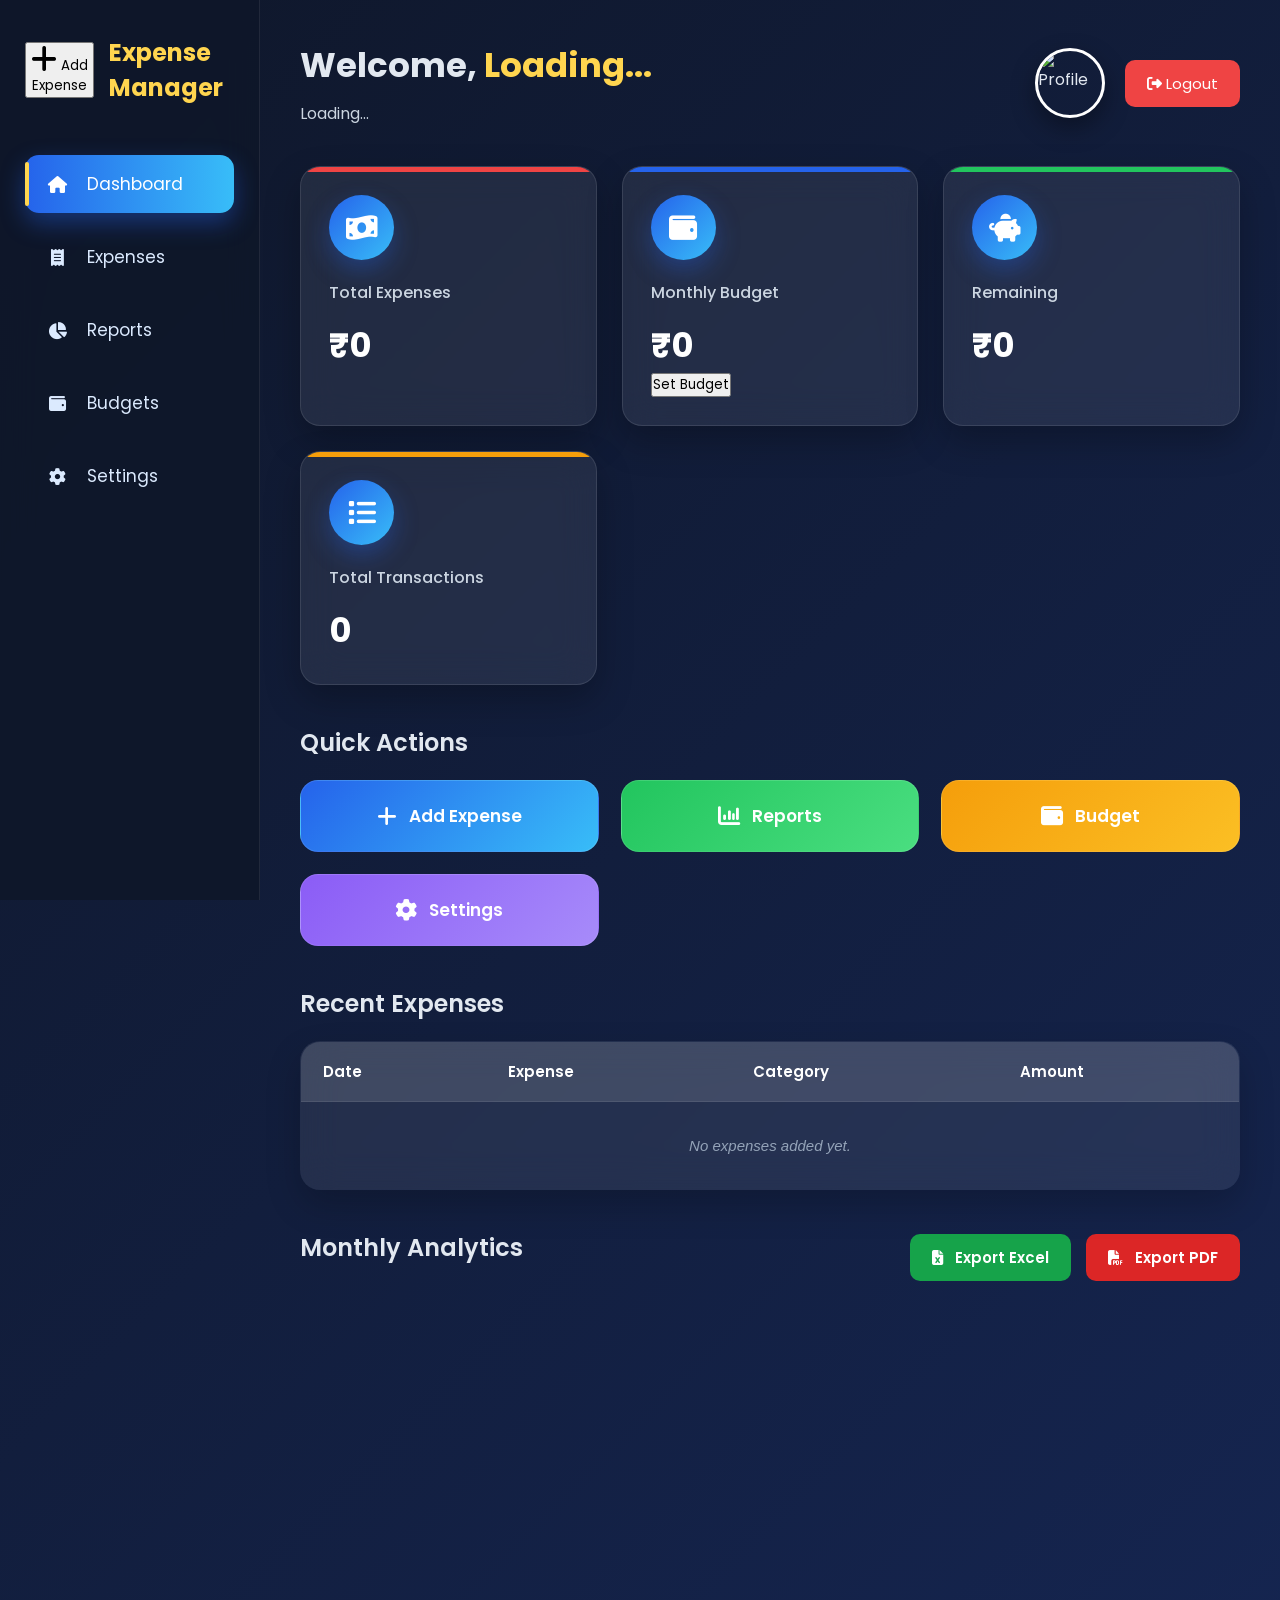
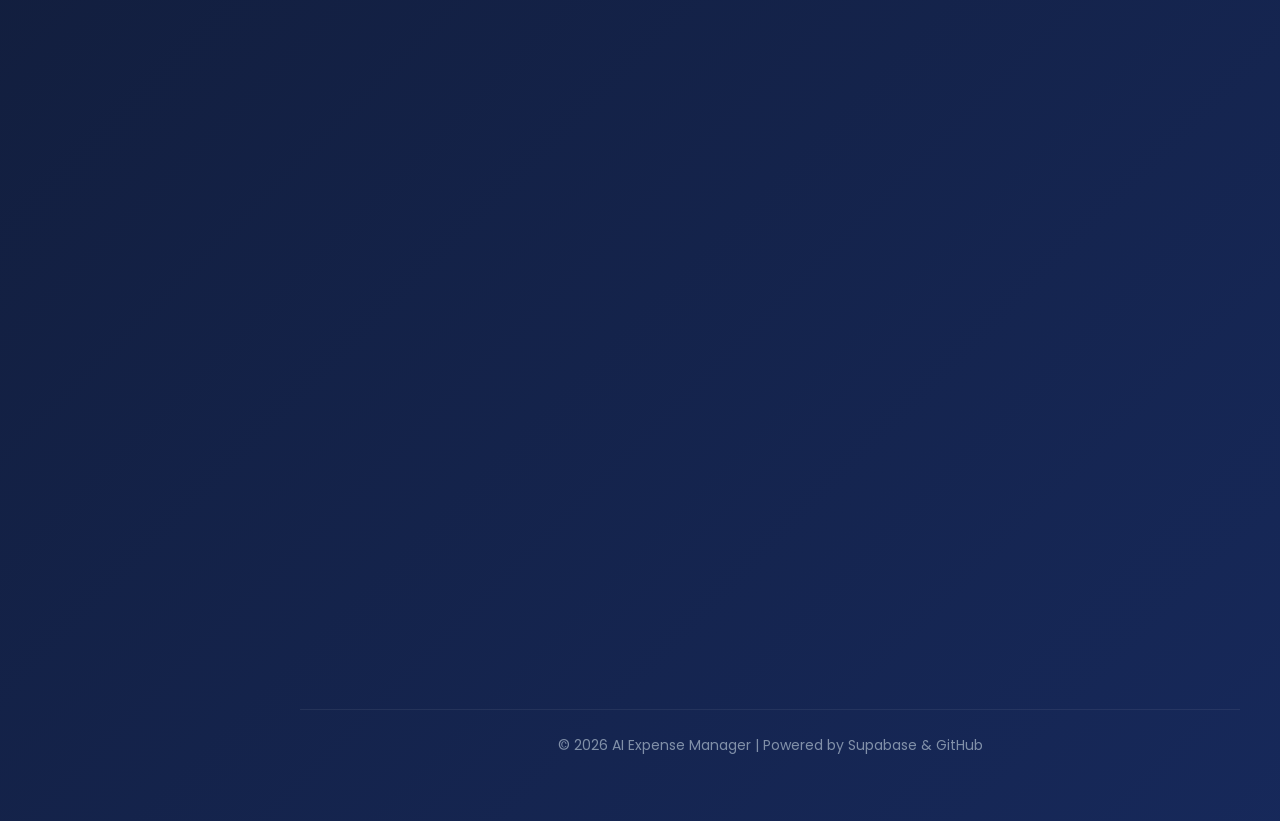
==== commit 61836662: "Update dashboard.html" ====
--- a/dashboard.html
+++ b/dashboard.html
@@ -168,206 +168,138 @@
 
     <!-- Quick Actions -->
 
-    </div>
-
-<!-- =========================
-     AI Insights
-========================= -->
-
-<div class="section">
-
-    <h2>
-
-        🤖 AI Financial Insights
-
-    </h2>
-
-    <div class="ai-card">
-
-        <div class="ai-item">
-
-            <span class="ai-icon">🟢</span>
-
-            <div>
-
-                <h3>Budget Health</h3>
-
-                <p id="aiBudgetHealth">
-
-                    Loading...
-
-                </p>
+    <div class="section">
+
+        <h2>Quick Actions</h2>
+
+        <div class="quick-actions">
+
+            <button>
+
+                <i class="fa-solid fa-plus"></i>
+
+                Add Expense
+
+            </button>
+
+            <button>
+
+                <i class="fa-solid fa-chart-column"></i>
+
+                Reports
+
+            </button>
+
+            <button>
+
+                <i class="fa-solid fa-wallet"></i>
+
+                Budget
+
+            </button>
+
+            <button>
+
+                <i class="fa-solid fa-gear"></i>
+
+                Settings
+
+            </button>
+
+        </div>
+
+    </div>
+
+    <!-- Recent Expenses -->
+
+    <div class="section">
+
+        <h2>Recent Expenses</h2>
+
+        <table>
+
+            <thead>
+
+                <tr>
+
+                    <th>Date</th>
+
+                    <th>Expense</th>
+
+                    <th>Category</th>
+
+                    <th>Amount</th>
+
+                </tr>
+
+            </thead>
+
+            <tbody id="expenseTable">
+
+                <tr>
+
+                    <td colspan="4">
+
+                        No expenses added yet.
+
+                    </td>
+
+                </tr>
+
+            </tbody>
+
+        </table>
+
+    </div>
+
+    <!-- Charts -->
+
+    <div class="section">
+
+        <div class="export-header">
+
+            <h2>Monthly Analytics</h2>
+
+            <div class="export-buttons">
+
+                <button id="exportExcel">
+
+                    <i class="fa-solid fa-file-excel"></i>
+
+                    Export Excel
+
+                </button>
+
+                <button id="exportPDF">
+
+                    <i class="fa-solid fa-file-pdf"></i>
+
+                    Export PDF
+
+                </button>
 
             </div>
 
         </div>
 
-        <div class="ai-item">
-
-            <span class="ai-icon">💰</span>
-
-            <div>
-
-                <h3>Highest Spending Category</h3>
-
-                <p id="aiCategory">
-
-                    Loading...
-
-                </p>
-
-            </div>
-
-        </div>
-
-        <div class="ai-item">
-
-            <span class="ai-icon">⚠️</span>
-
-            <div>
-
-                <h3>Largest Expense</h3>
-
-                <p id="aiLargestExpense">
-
-                    Loading...
-
-                </p>
-
-            </div>
-
-        </div>
-
-        <div class="ai-item">
-
-            <span class="ai-icon">⭐</span>
-
-            <div>
-
-                <h3>Expense Score</h3>
-
-                <p id="aiScore">
-
-                    Loading...
-
-                </p>
-
-            </div>
-
-        </div>
-
-        <div class="ai-item">
-
-            <span class="ai-icon">💡</span>
-
-            <div>
-
-                <h3>AI Recommendation</h3>
-
-                <p id="aiRecommendation">
-
-                    Loading...
-
-                </p>
-
-            </div>
-
-        </div>
-
-    </div>
+        <canvas id="expenseChart"></canvas>
+
+        <br><br>
+
+        <canvas id="categoryChart"></canvas>
+
+    </div>
+
+    <!-- Footer -->
+
+    <footer>
+
+        © 2026 AI Expense Manager | Powered by Supabase & GitHub
+
+    </footer>
 
 </div>
 
-<!-- Quick Actions -->    <!-- Recent Expenses -->
-
-    <div class="section">
-
-        <h2>Recent Expenses</h2>
-
-        <table>
-
-            <thead>
-
-                <tr>
-
-                    <th>Date</th>
-
-                    <th>Expense</th>
-
-                    <th>Category</th>
-
-                    <th>Amount</th>
-
-                </tr>
-
-            </thead>
-
-            <tbody id="expenseTable">
-
-                <tr>
-
-                    <td colspan="4">
-
-                        No expenses added yet.
-
-                    </td>
-
-                </tr>
-
-            </tbody>
-
-        </table>
-
-    </div>
-
-    <!-- Charts -->
-
-    <div class="section">
-
-        <div class="export-header">
-
-            <h2>Monthly Analytics</h2>
-
-            <div class="export-buttons">
-
-                <button id="exportExcel">
-
-                    <i class="fa-solid fa-file-excel"></i>
-
-                    Export Excel
-
-                </button>
-
-                <button id="exportPDF">
-
-                    <i class="fa-solid fa-file-pdf"></i>
-
-                    Export PDF
-
-                </button>
-
-            </div>
-
-        </div>
-
-        <canvas id="expenseChart"></canvas>
-
-        <br><br>
-
-        <canvas id="categoryChart"></canvas>
-
-    </div>
-
-    <!-- Footer -->
-
-    <footer>
-
-        © 2026 AI Expense Manager | Powered by Supabase & GitHub
-
-    </footer>
-
-</div>
-
 <!-- Libraries -->
 
 <script src="https://cdn.jsdelivr.net/npm/chart.js"></script>
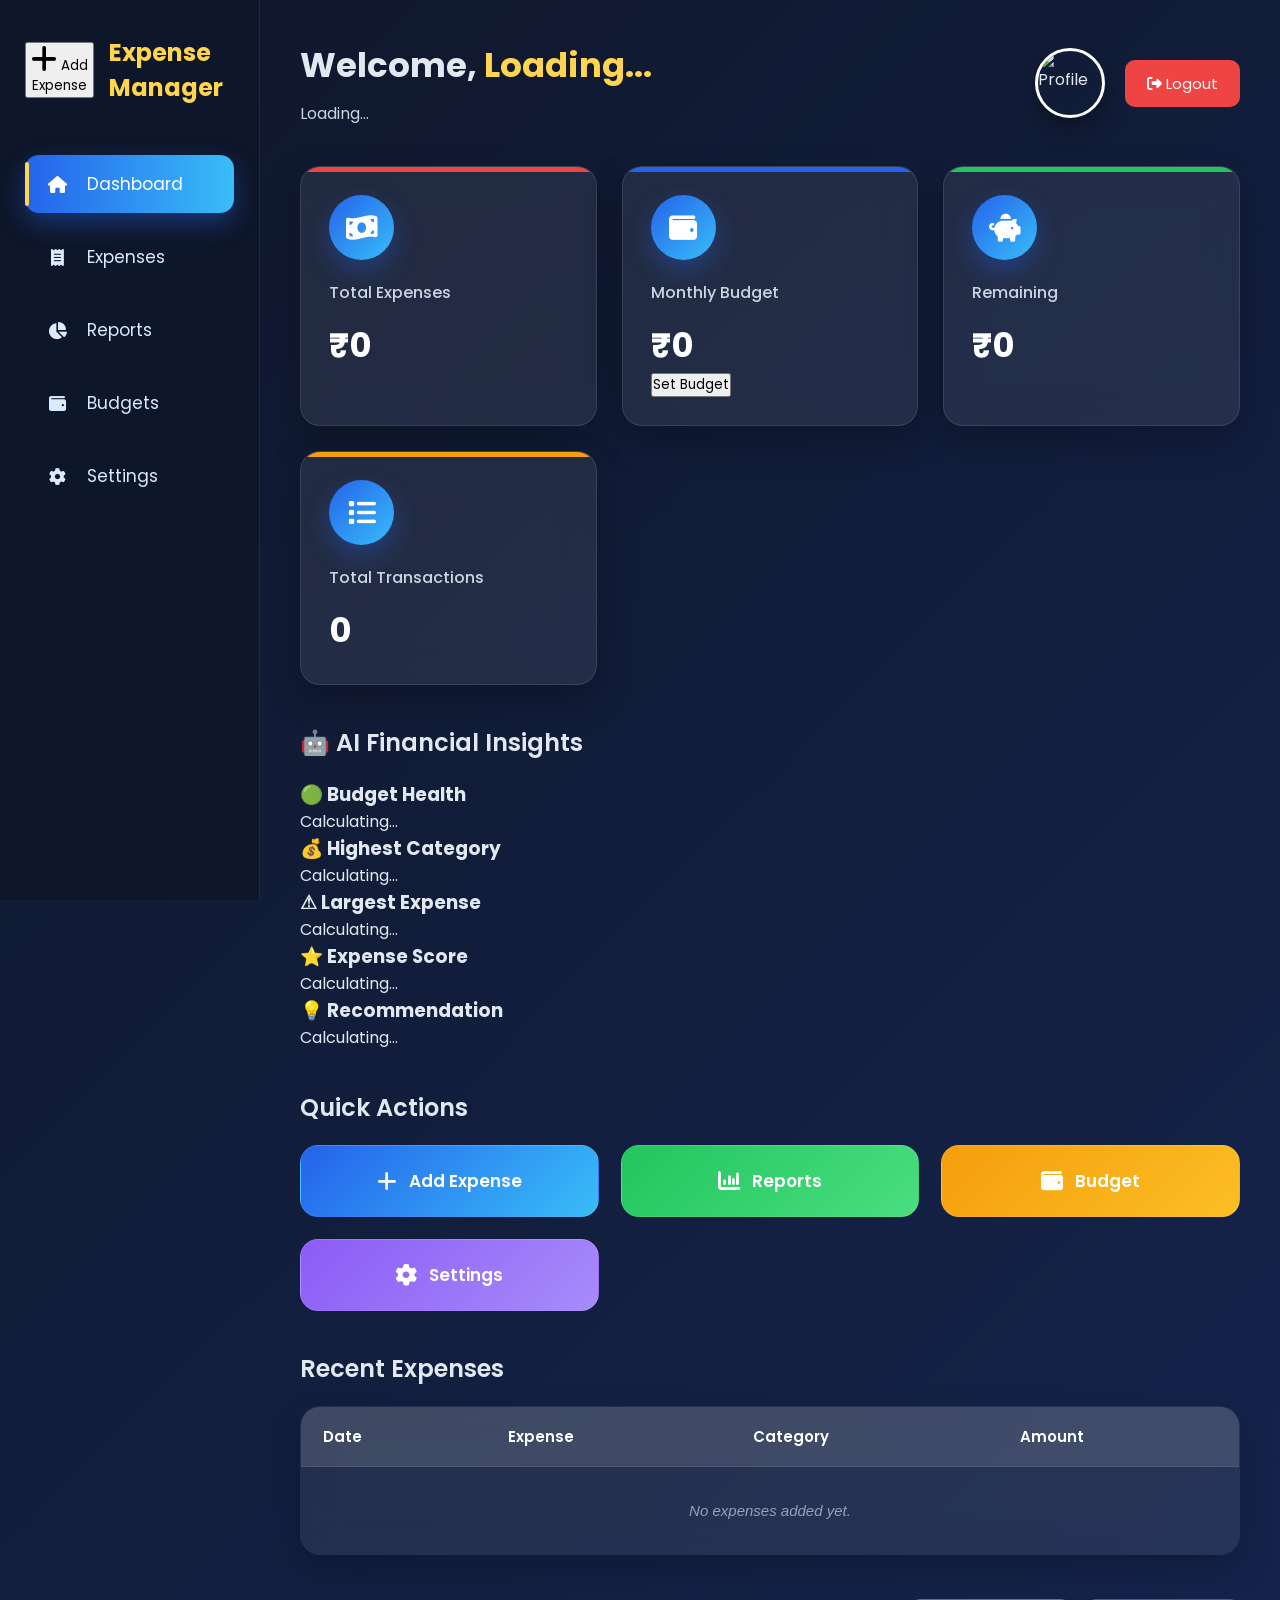
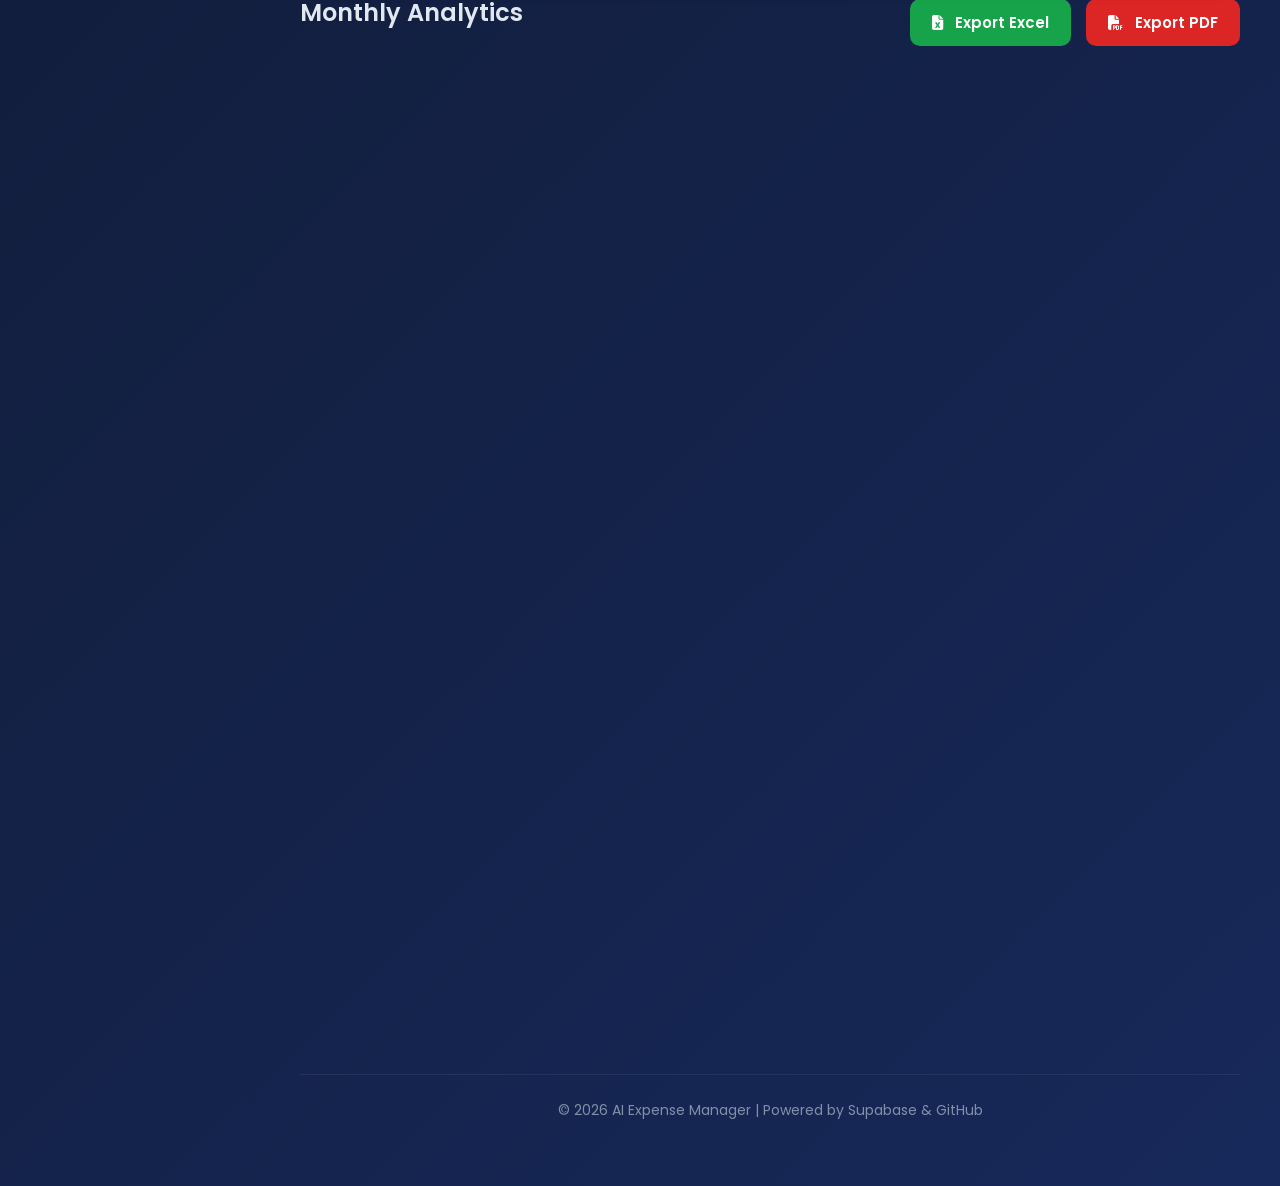
==== commit 21bf06de: "Update dashboard.html" ====
--- a/dashboard.html
+++ b/dashboard.html
@@ -166,6 +166,84 @@
 
     </div>
 
+<!-- =====================================
+     AI Financial Insights
+====================================== -->
+
+<div class="section">
+
+    <h2>
+
+        🤖 AI Financial Insights
+
+    </h2>
+
+    <div class="ai-insights">
+
+        <div class="ai-box">
+
+            <h3>🟢 Budget Health</h3>
+
+            <p id="aiBudgetHealth">
+
+                Calculating...
+
+            </p>
+
+        </div>
+
+        <div class="ai-box">
+
+            <h3>💰 Highest Category</h3>
+
+            <p id="aiHighestCategory">
+
+                Calculating...
+
+            </p>
+
+        </div>
+
+        <div class="ai-box">
+
+            <h3>⚠ Largest Expense</h3>
+
+            <p id="aiLargestExpense">
+
+                Calculating...
+
+            </p>
+
+        </div>
+
+        <div class="ai-box">
+
+            <h3>⭐ Expense Score</h3>
+
+            <p id="aiScore">
+
+                Calculating...
+
+            </p>
+
+        </div>
+
+        <div class="ai-box">
+
+            <h3>💡 Recommendation</h3>
+
+            <p id="aiRecommendation">
+
+                Calculating...
+
+            </p>
+
+        </div>
+
+    </div>
+
+</div>
+    
     <!-- Quick Actions -->
 
     <div class="section">
@@ -209,7 +287,7 @@
         </div>
 
     </div>
-
+ 
     <!-- Recent Expenses -->
 
     <div class="section">
